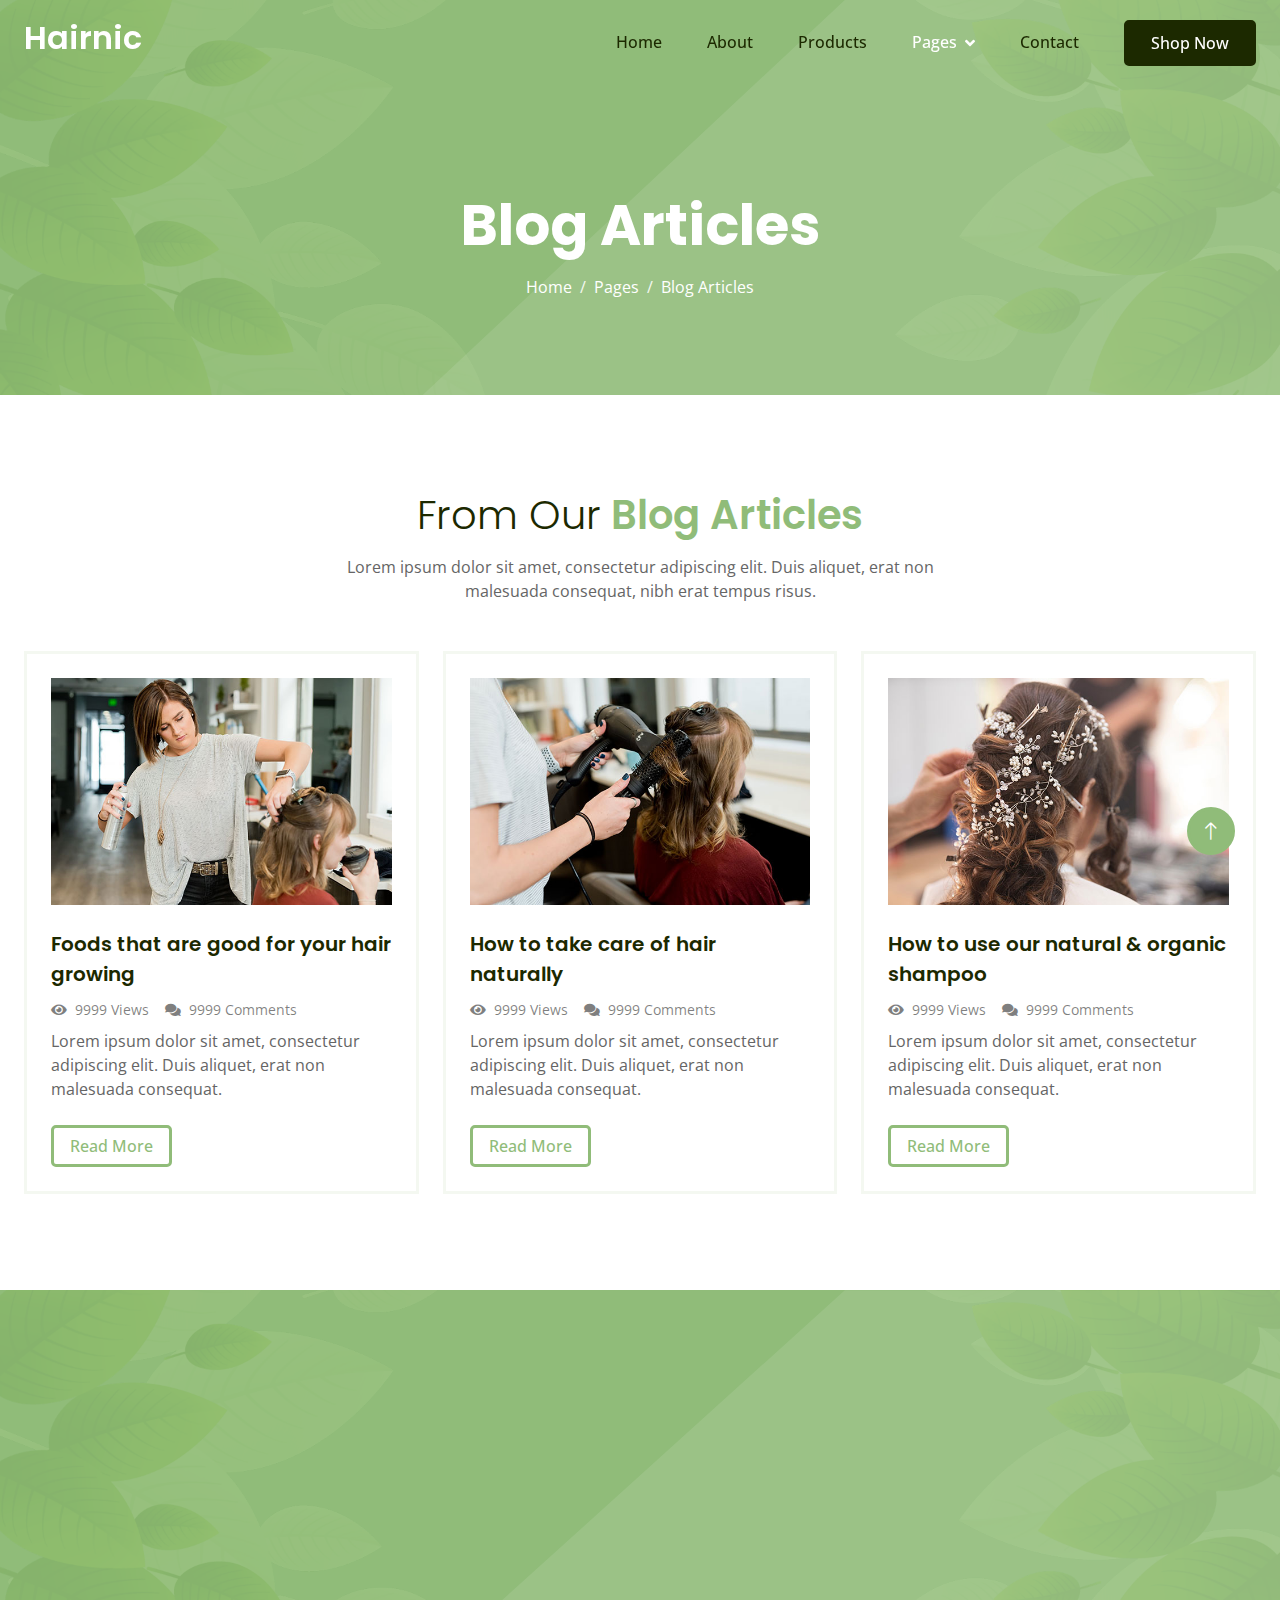
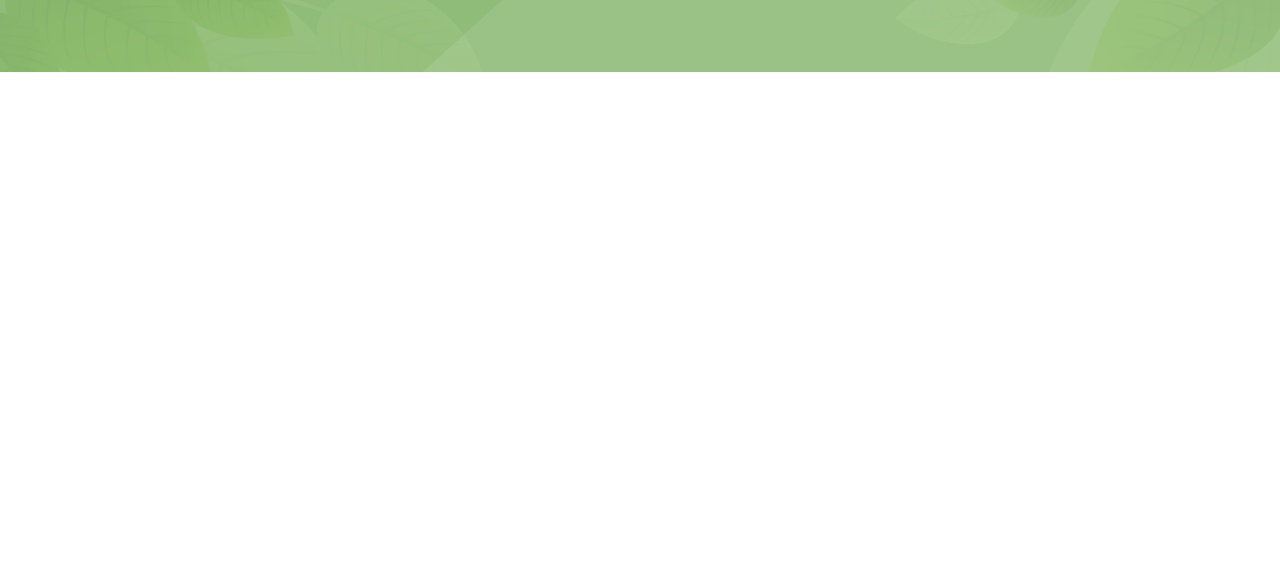
==== blog.html @ 2d655862 "Initial Project" ====
<!DOCTYPE html>
<html lang="en">

<head>
    <meta charset="utf-8">
    <title>Hairnic - Single Product Website Template</title>
    <meta content="width=device-width, initial-scale=1.0" name="viewport">
    <meta content="" name="keywords">
    <meta content="" name="description">

    <!-- Favicon -->
    <link href="img/favicon.ico" rel="icon">

    <!-- Google Web Fonts -->
    <link rel="preconnect" href="https://fonts.googleapis.com">
    <link rel="preconnect" href="https://fonts.gstatic.com" crossorigin>
    <link
        href="https://fonts.googleapis.com/css2?family=Open+Sans:wght@400;500&family=Poppins:wght@200;600;700&display=swap"
        rel="stylesheet">

    <!-- Icon Font Stylesheet -->
    <link href="https://cdnjs.cloudflare.com/ajax/libs/font-awesome/5.10.0/css/all.min.css" rel="stylesheet">
    <link href="https://cdn.jsdelivr.net/npm/bootstrap-icons@1.4.1/font/bootstrap-icons.css" rel="stylesheet">

    <!-- Libraries Stylesheet -->
    <link href="lib/animate/animate.min.css" rel="stylesheet">
    <link href="lib/owlcarousel/assets/owl.carousel.min.css" rel="stylesheet">

    <!-- Customized Bootstrap Stylesheet -->
    <link href="css/bootstrap.min.css" rel="stylesheet">

    <!-- Template Stylesheet -->
    <link href="css/style.css" rel="stylesheet">
</head>

<body>
    <!-- Spinner Start -->
    <div id="spinner"
        class="show bg-white position-fixed translate-middle w-100 vh-100 top-50 start-50 d-flex align-items-center justify-content-center">
        <div class="spinner-grow text-primary" style="width: 3rem; height: 3rem;" role="status">
            <span class="sr-only">Loading...</span>
        </div>
    </div>
    <!-- Spinner End -->


    <!-- Navbar Start -->
    <div class="container-fluid sticky-top">
        <div class="container">
            <nav class="navbar navbar-expand-lg navbar-light p-0">
                <a href="index.html" class="navbar-brand">
                    <h2 class="text-white">Hairnic</h2>
                </a>
                <button type="button" class="navbar-toggler ms-auto me-0" data-bs-toggle="collapse"
                    data-bs-target="#navbarCollapse">
                    <span class="navbar-toggler-icon"></span>
                </button>
                <div class="collapse navbar-collapse" id="navbarCollapse">
                    <div class="navbar-nav ms-auto">
                        <a href="index.html" class="nav-item nav-link">Home</a>
                        <a href="about.html" class="nav-item nav-link">About</a>
                        <a href="product.html" class="nav-item nav-link">Products</a>
                        <div class="nav-item dropdown">
                            <a href="#" class="nav-link dropdown-toggle active" data-bs-toggle="dropdown">Pages</a>
                            <div class="dropdown-menu bg-light mt-2">
                                <a href="feature.html" class="dropdown-item">Features</a>
                                <a href="how-to-use.html" class="dropdown-item">How To Use</a>
                                <a href="testimonial.html" class="dropdown-item">Testimonial</a>
                                <a href="blog.html" class="dropdown-item active">Blog Articles</a>
                                <a href="404.html" class="dropdown-item">404 Page</a>
                            </div>
                        </div>
                        <a href="contact.html" class="nav-item nav-link">Contact</a>
                    </div>
                    <a href="" class="btn btn-dark py-2 px-4 d-none d-lg-inline-block">Shop Now</a>
                </div>
            </nav>
        </div>
    </div>
    <!-- Navbar End -->


    <!-- Hero Start -->
    <div class="container-fluid bg-primary hero-header mb-5">
        <div class="container text-center">
            <h1 class="display-4 text-white mb-3 animated slideInDown">Blog Articles</h1>
            <nav aria-label="breadcrumb">
                <ol class="breadcrumb justify-content-center mb-0 animated slideInDown">
                    <li class="breadcrumb-item"><a class="text-white" href="#">Home</a></li>
                    <li class="breadcrumb-item"><a class="text-white" href="#">Pages</a></li>
                    <li class="breadcrumb-item text-white active" aria-current="page">Blog Articles</li>
                </ol>
            </nav>
        </div>
    </div>
    <!-- Hero End -->


    <!-- Blog Start -->
    <div class="container-fluid py-5">
        <div class="container">
            <div class="mx-auto text-center wow fadeIn" data-wow-delay="0.1s" style="max-width: 600px;">
                <h1 class="text-primary mb-3"><span class="fw-light text-dark">From Our</span> Blog Articles</h1>
                <p class="mb-5">Lorem ipsum dolor sit amet, consectetur adipiscing elit. Duis aliquet, erat non malesuada consequat, nibh erat tempus risus.</p>
            </div>
            <div class="row g-4">
                <div class="col-md-6 col-lg-4 wow fadeIn" data-wow-delay="0.1s">
                    <div class="blog-item border h-100 p-4">
                        <img class="img-fluid mb-4" src="img/blog-1.jpg" alt="">
                        <a href="" class="h5 lh-base d-inline-block">Foods that are good for your hair growing</a>
                        <div class="d-flex text-black-50 mb-2">
                            <div class="pe-3">
                                <small class="fa fa-eye me-1"></small>
                                <small>9999 Views</small>
                            </div>
                            <div class="pe-3">
                                <small class="fa fa-comments me-1"></small>
                                <small>9999 Comments</small>
                            </div>
                        </div>
                        <p class="mb-4">Lorem ipsum dolor sit amet, consectetur adipiscing elit. Duis aliquet, erat non malesuada consequat.</p>
                        <a href="" class="btn btn-outline-primary px-3">Read More</a>
                    </div>
                </div>
                <div class="col-md-6 col-lg-4 wow fadeIn" data-wow-delay="0.3s">
                    <div class="blog-item border h-100 p-4">
                        <img class="img-fluid mb-4" src="img/blog-2.jpg" alt="">
                        <a href="" class="h5 lh-base d-inline-block">How to take care of hair naturally</a>
                        <div class="d-flex text-black-50 mb-2">
                            <div class="pe-3">
                                <small class="fa fa-eye me-1"></small>
                                <small>9999 Views</small>
                            </div>
                            <div class="pe-3">
                                <small class="fa fa-comments me-1"></small>
                                <small>9999 Comments</small>
                            </div>
                        </div>
                        <p class="mb-4">Lorem ipsum dolor sit amet, consectetur adipiscing elit. Duis aliquet, erat non malesuada consequat.</p>
                        <a href="" class="btn btn-outline-primary px-3">Read More</a>
                    </div>
                </div>
                <div class="col-md-6 col-lg-4 wow fadeIn" data-wow-delay="0.5s">
                    <div class="blog-item border h-100 p-4">
                        <img class="img-fluid mb-4" src="img/blog-3.jpg" alt="">
                        <a href="" class="h5 lh-base d-inline-block">How to use our natural & organic shampoo</a>
                        <div class="d-flex text-black-50 mb-2">
                            <div class="pe-3">
                                <small class="fa fa-eye me-1"></small>
                                <small>9999 Views</small>
                            </div>
                            <div class="pe-3">
                                <small class="fa fa-comments me-1"></small>
                                <small>9999 Comments</small>
                            </div>
                        </div>
                        <p class="mb-4">Lorem ipsum dolor sit amet, consectetur adipiscing elit. Duis aliquet, erat non malesuada consequat.</p>
                        <a href="" class="btn btn-outline-primary px-3">Read More</a>
                    </div>
                </div>
            </div>
        </div>
    </div>
    <!-- Blog End -->


    <!-- Newsletter Start -->
    <div class="container-fluid newsletter bg-primary py-5 my-5">
        <div class="container py-5">
            <div class="mx-auto text-center wow fadeIn" data-wow-delay="0.1s" style="max-width: 600px;">
                <h1 class="text-white mb-3"><span class="fw-light text-dark">Let's Subscribe</span> The Newsletter</h1>
                <p class="text-white mb-4">Subscribe now to get 30% discount on any of our products</p>
            </div>
            <div class="row justify-content-center">
                <div class="col-md-7 wow fadeIn" data-wow-delay="0.5s">
                    <div class="position-relative w-100 mt-3 mb-2">
                        <input class="form-control w-100 py-4 ps-4 pe-5" type="text" placeholder="Enter Your Email"
                            style="height: 48px;">
                        <button type="button" class="btn shadow-none position-absolute top-0 end-0 mt-1 me-2"><i
                                class="fa fa-paper-plane text-white fs-4"></i></button>
                    </div>
                </div>
            </div>
        </div>
    </div>
    <!-- Newsletter End -->


    <!-- Footer Start -->
    <div class="container-fluid bg-white footer">
        <div class="container py-5">
            <div class="row g-5">
                <div class="col-md-6 col-lg-3 wow fadeIn" data-wow-delay="0.1s">
                    <a href="index.html" class="d-inline-block mb-3">
                        <h1 class="text-primary">Hairnic</h1>
                    </a>
                    <p class="mb-0">Lorem ipsum dolor sit amet, consectetur adipiscing elit. Duis aliquet, erat non
                        malesuada consequat, nibh erat tempus risus, vitae porttitor purus nisl vitae purus.</p>
                </div>
                <div class="col-md-6 col-lg-3 wow fadeIn" data-wow-delay="0.3s">
                    <h5 class="mb-4">Get In Touch</h5>
                    <p><i class="fa fa-map-marker-alt me-3"></i>123 Street, New York, USA</p>
                    <p><i class="fa fa-phone-alt me-3"></i>+012 345 67890</p>
                    <p><i class="fa fa-envelope me-3"></i>info@example.com</p>
                    <div class="d-flex pt-2">
                        <a class="btn btn-square btn-outline-primary me-1" href=""><i class="fab fa-twitter"></i></a>
                        <a class="btn btn-square btn-outline-primary me-1" href=""><i class="fab fa-facebook-f"></i></a>
                        <a class="btn btn-square btn-outline-primary me-1" href=""><i class="fab fa-instagram"></i></a>
                        <a class="btn btn-square btn-outline-primary me-1" href=""><i
                                class="fab fa-linkedin-in"></i></a>
                    </div>
                </div>
                <div class="col-md-6 col-lg-3 wow fadeIn" data-wow-delay="0.5s">
                    <h5 class="mb-4">Our Products</h5>
                    <a class="btn btn-link" href="">Hair Shining Shampoo</a>
                    <a class="btn btn-link" href="">Anti-dandruff Shampoo</a>
                    <a class="btn btn-link" href="">Anti Hair Fall Shampoo</a>
                    <a class="btn btn-link" href="">Hair Growing Shampoo</a>
                    <a class="btn btn-link" href="">Anti smell Shampoo</a>
                </div>
                <div class="col-md-6 col-lg-3 wow fadeIn" data-wow-delay="0.7s">
                    <h5 class="mb-4">Popular Link</h5>
                    <a class="btn btn-link" href="">About Us</a>
                    <a class="btn btn-link" href="">Contact Us</a>
                    <a class="btn btn-link" href="">Privacy Policy</a>
                    <a class="btn btn-link" href="">Terms & Condition</a>
                    <a class="btn btn-link" href="">Career</a>
                </div>
            </div>
        </div>
        <div class="container wow fadeIn" data-wow-delay="0.1s">
            <div class="copyright">
                <div class="row">
                    <div class="col-md-6 text-center text-md-start mb-3 mb-md-0">
                        &copy; <a class="border-bottom" href="#">Your Site Name</a>, All Right Reserved.

                        <!--/*** This template is free as long as you keep the footer author’s credit link/attribution link/backlink. If you'd like to use the template without the footer author’s credit link/attribution link/backlink, you can purchase the Credit Removal License from "https://htmlcodex.com/credit-removal". Thank you for your support. ***/-->
                        Designed By <a class="border-bottom" href="https://htmlcodex.com">HTML Codex</a> Distributed by <a href="https://themewagon.com">ThemeWagon</a>
                    </div>
                    <div class="col-md-6 text-center text-md-end">
                        <div class="footer-menu">
                            <a href="">Home</a>
                            <a href="">Cookies</a>
                            <a href="">Help</a>
                            <a href="">FAQs</a>
                        </div>
                    </div>
                </div>
            </div>
        </div>
    </div>
    <!-- Footer End -->


    <!-- Back to Top -->
    <a href="#" class="btn btn-lg btn-primary btn-lg-square back-to-top"><i class="bi bi-arrow-up"></i></a>


    <!-- JavaScript Libraries -->
    <script src="https://ajax.googleapis.com/ajax/libs/jquery/3.6.1/jquery.min.js"></script>
    <script src="https://cdn.jsdelivr.net/npm/bootstrap@5.0.0/dist/js/bootstrap.bundle.min.js"></script>
    <script src="lib/wow/wow.min.js"></script>
    <script src="lib/easing/easing.min.js"></script>
    <script src="lib/waypoints/waypoints.min.js"></script>
    <script src="lib/owlcarousel/owl.carousel.min.js"></script>

    <!-- Template Javascript -->
    <script src="js/main.js"></script>
</body>

</html>
---- css/style.css ----
/********** Template CSS **********/
/*** Spinner ***/
#spinner {
    opacity: 0;
    visibility: hidden;
    transition: opacity .5s ease-out, visibility 0s linear .5s;
    z-index: 99999;
}

#spinner.show {
    transition: opacity .5s ease-out, visibility 0s linear 0s;
    visibility: visible;
    opacity: 1;
}

.back-to-top {
    position: fixed;
    display: none;
    right: 45px;
    bottom: 45px;
    z-index: 99;
}

img.animated.pulse {
    animation-duration: 5s;
}

/*** Button ***/
.btn {
    font-weight: 500;
    transition: .5s;
}

.btn.btn-primary {
    color: var(--bs-white);
}

.btn-square {
    width: 38px;
    height: 38px;
}

.btn-sm-square {
    width: 32px;
    height: 32px;
}

.btn-lg-square {
    width: 48px;
    height: 48px;
}

.btn-square,
.btn-sm-square,
.btn-lg-square {
    padding: 0;
    display: flex;
    align-items: center;
    justify-content: center;
    font-weight: normal;
    border-radius: 50px;
}


/*** Navbar ***/
.sticky-top {
    top: -150px;
    transition: .5s;
}

.navbar {
    padding: 11px 0 !important;
    height: 85px;
}

.navbar .navbar-nav .nav-link {
    margin-right: 45px;
    padding: 0;
    color: var(--bs-dark);
    font-weight: 500;
    transition: .5s;
    outline: none;
}

.navbar .navbar-nav .nav-link:hover,
.navbar .navbar-nav .nav-link.active {
    color: var(--bs-white);
}

.navbar .dropdown-toggle::after {
    border: none;
    content: "\f107";
    font-family: "Font Awesome 5 Free";
    font-weight: 900;
    vertical-align: middle;
    margin-left: 8px;
}

@media (max-width: 991.98px) {
    .navbar .navbar-nav {
        padding: 0 15px;
        background: var(--bs-primary);
    }

    .navbar .navbar-nav .nav-link  {
        margin-right: 0;
        padding: 10px 0;
    }
}

@media (min-width: 992px) {
    .navbar .nav-item .dropdown-menu {
        display: block;
        border: none;
        margin-top: 0;
        top: 150%;
        opacity: 0;
        visibility: hidden;
        transition: .5s;
    }

    .navbar .nav-item:hover .dropdown-menu {
        top: 100%;
        visibility: visible;
        transition: .5s;
        opacity: 1;
    }
}


/*** Hero Header ***/
.hero-header {
    position: relative;
    margin-top: -85px;
    padding-top: 12rem;
    padding-bottom: 6rem;
    background: url(../img/bg.png) center center no-repeat;
    background-size: cover;
}

.hero-header::before {
    position: absolute;
    content: "";
    width: 100%;
    height: 100%;
    top: 0;
    left: 0;
    background: rgba(255, 255, 255, .1);
    clip-path: polygon(66% 0, 100% 0, 100% 100%, 33% 100%);
}

.hero-header .container {
    position: relative;
    z-index: 1;
}

.hero-header .breadcrumb-item+.breadcrumb-item::before {
    color: var(--bs-light);
}


/*** Feature ***/
.feature-item::before {
    position: absolute;
    content: "";
    width: 100%;
    height: 100%;
    top: 0;
    left: 0;
    background: rgba(255, 255, 255, .1);
    clip-path: polygon(66% 0, 100% 0, 100% 100%, 33% 100%);
}

.feature-item .border {
    position: relative;
    border-color: rgba(255, 255, 255, .2) !important;
    z-index: 1;
}


/*** Deal ***/
.deal {
    position: relative;
    background: url(../img/bg.png) center center no-repeat;
    background-size: cover;
}

.deal::before {
    position: absolute;
    content: "";
    width: 100%;
    height: 100%;
    top: 0;
    left: 0;
    background: rgba(255, 255, 255, .1);
    clip-path: polygon(66% 0, 100% 0, 100% 100%, 33% 100%);
}

.deal .bg-white {
    position: relative;
    z-index: 1;
}

.deal .cdt span {
    display: block;
    font-size: 16px;
    font-style: italic;
    font-weight: 200;
    text-transform: capitalize;
}


/*** How To Use ***/
.how-to-use {
    position: relative;
    background: url(../img/bg.png) center center no-repeat;
    background-size: cover;
}

.how-to-use::before {
    position: absolute;
    content: "";
    width: 100%;
    height: 100%;
    top: 0;
    left: 0;
    background: rgba(255, 255, 255, .1);
    clip-path: polygon(66% 0, 100% 0, 100% 100%, 33% 100%);
}

.how-to-use .container {
    position: relative;
    z-index: 1;
}

.how-to-use .border {
    border-color: rgba(255, 255, 255, .2) !important;
}


/*** Product ***/
.product-item {
    transition: .1s;
}

.product-item:hover {
    border-width: 0 !important;
    box-shadow: 0 0 35px rgba(144, 188, 121, .25);
}

.product-item:hover a.btn {
    color: var(--bs-white);
    background: var(--bs-primary);
}


/*** Testimonial ***/
.testimonial {
    position: relative;
    background: url(../img/bg.png) center center no-repeat;
    background-size: cover;
}

.testimonial::before {
    position: absolute;
    content: "";
    width: 100%;
    height: 100%;
    top: 0;
    left: 0;
    background: rgba(255, 255, 255, .1);
    clip-path: polygon(66% 0, 100% 0, 100% 100%, 33% 100%);
}

.testimonial .testimonial-carousel {
    position: relative;
    z-index: 1;
}

.testimonial-carousel .owl-item img {
    width: 120px;
    height: 120px;
    border-color: rgba(255, 255, 255, .2) !important;
    margin: 0 auto 20px auto;
    border-radius: 100px;
}

.testimonial-carousel .owl-dots {
    margin-top: 25px;
    display: flex;
    align-items: center;
    justify-content: center;
}

.testimonial-carousel .owl-dot {
    position: relative;
    display: inline-block;
    margin: 0 5px;
    width: 30px;
    height: 30px;
    display: flex;
    align-items: center;
    justify-content: center;
    background: transparent;
    border: 3px solid rgba(255, 255, 255, .2);
    border-radius: 30px;
    transition: .5s;
}

.testimonial-carousel .owl-dot.active {
    background: var(--bs-dark);
}


/*** Blog ***/
.blog-item {
    transition: .1s;
}

.blog-item:hover {
    border-width: 0 !important;
    box-shadow: 0 0 35px rgba(144, 188, 121, .25);
}

.blog-item:hover a.btn {
    color: var(--bs-white);
    background: var(--bs-primary);
}


/*** Contact ***/
.contact-info-item::before {
    position: absolute;
    content: "";
    width: 100%;
    height: 100%;
    top: 0;
    left: 0;
    background: rgba(255, 255, 255, .1);
    clip-path: polygon(66% 0, 100% 0, 100% 100%, 33% 100%);
}

.contact-info-item .border {
    position: relative;
    border-color: rgba(255, 255, 255, .2) !important;
    z-index: 1;
}


/*** Newsletter ***/
.newsletter {
    position: relative;
    background: url(../img/bg.png) center center no-repeat;
    background-size: cover;
}

.newsletter::before {
    position: absolute;
    content: "";
    width: 100%;
    height: 100%;
    top: 0;
    left: 0;
    background: rgba(255, 255, 255, .1);
    clip-path: polygon(66% 0, 100% 0, 100% 100%, 33% 100%);
}

.newsletter .container {
    position: relative;
    z-index: 1;
}

.newsletter .form-control {
    background: rgba(255, 255, 255, .3);
}


/*** Footer ***/
.footer .btn.btn-link {
    display: block;
    margin-bottom: 10px;
    padding: 0;
    text-align: left;
    color: var(--bs-body);
    font-weight: normal;
    transition: .3s;
}

.footer .btn.btn-link:hover {
    color: var(--bs-primary);
}

.footer .btn.btn-link::before {
    position: relative;
    content: "\f105";
    font-family: "Font Awesome 5 Free";
    font-weight: 900;
    margin-right: 10px;
}

.footer .btn.btn-link:hover {
    letter-spacing: 1px;
    box-shadow: none;
}

.footer .copyright {
    padding: 25px 0;
    border-top: 3px solid var(--bs-light);
}

.footer .copyright a {
    color: var(--bs-body);
}

.footer .copyright a:hover {
    color: var(--bs-primary);
}

.footer .footer-menu a {
    margin-right: 15px;
    padding-right: 15px;
    border-right: 3px solid var(--bs-light);
}

.footer .footer-menu a:last-child {
    margin-right: 0;
    padding-right: 0;
    border-right: none;
}
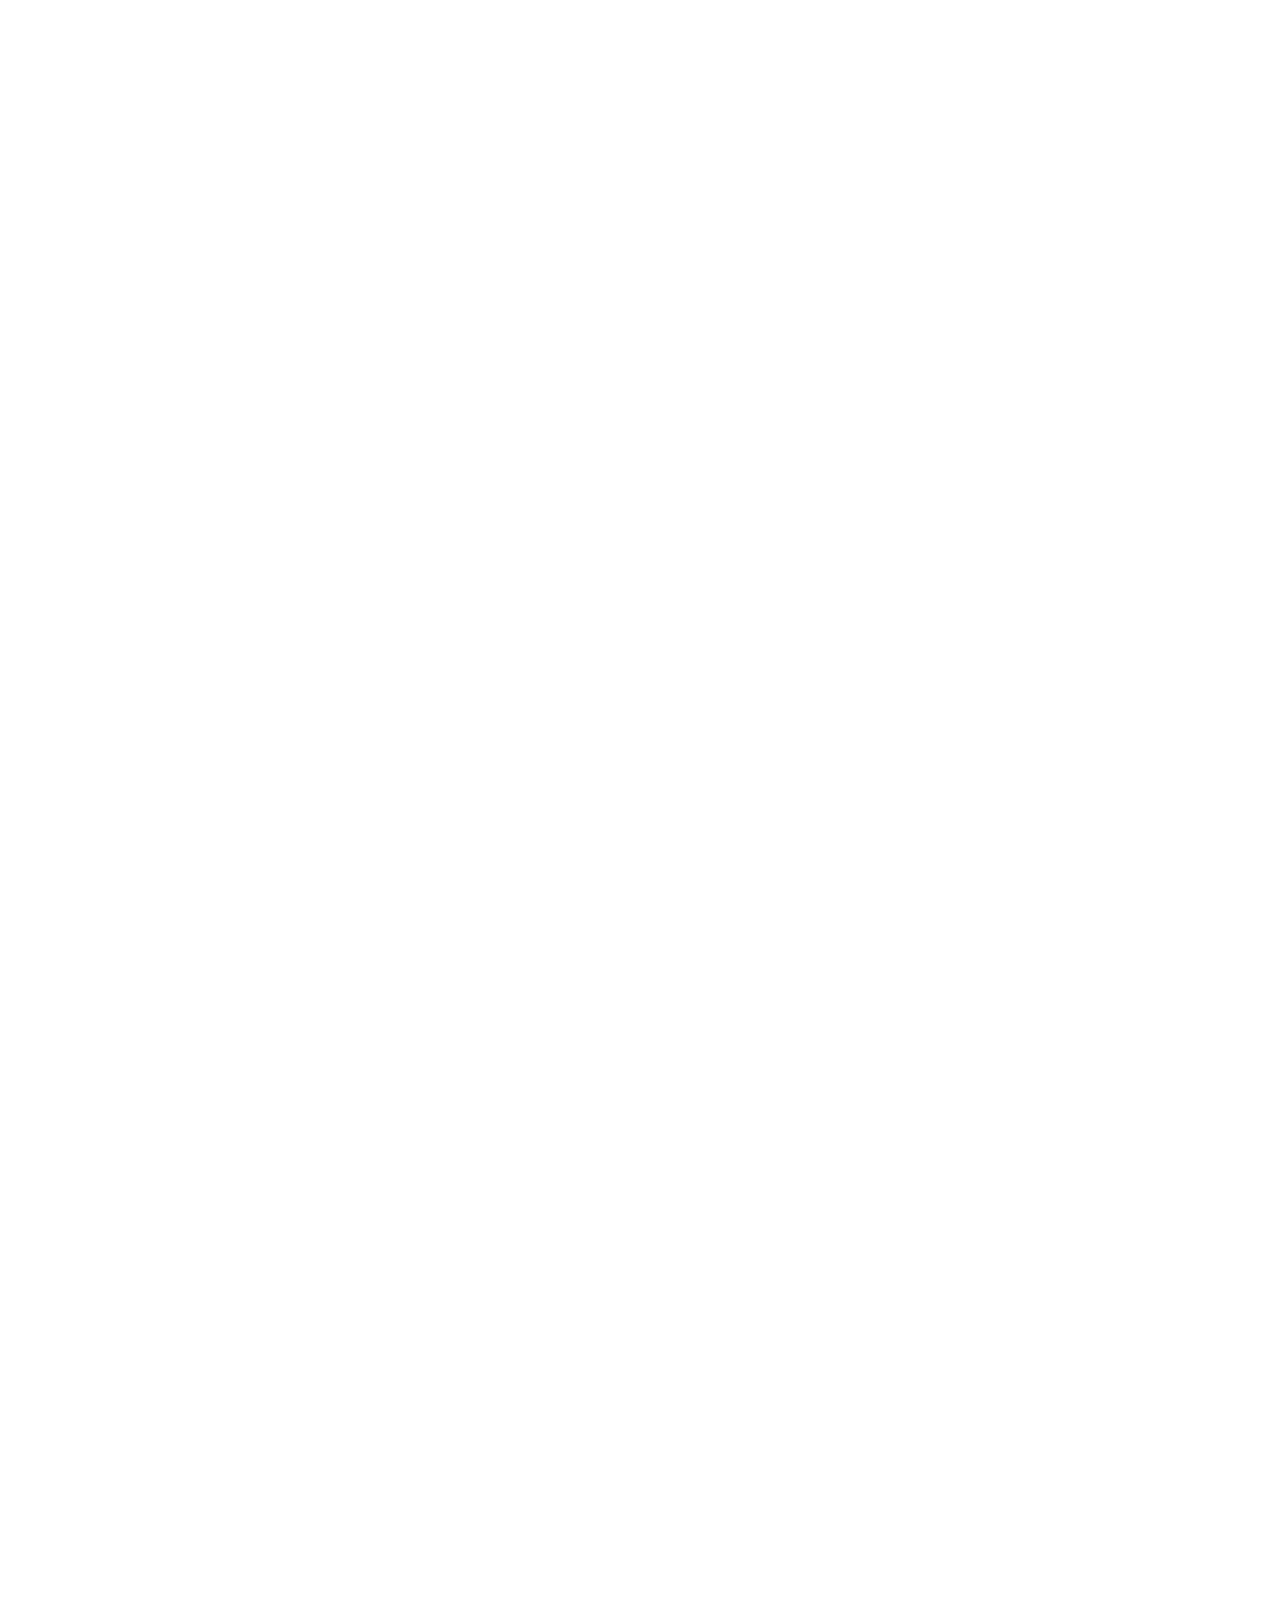
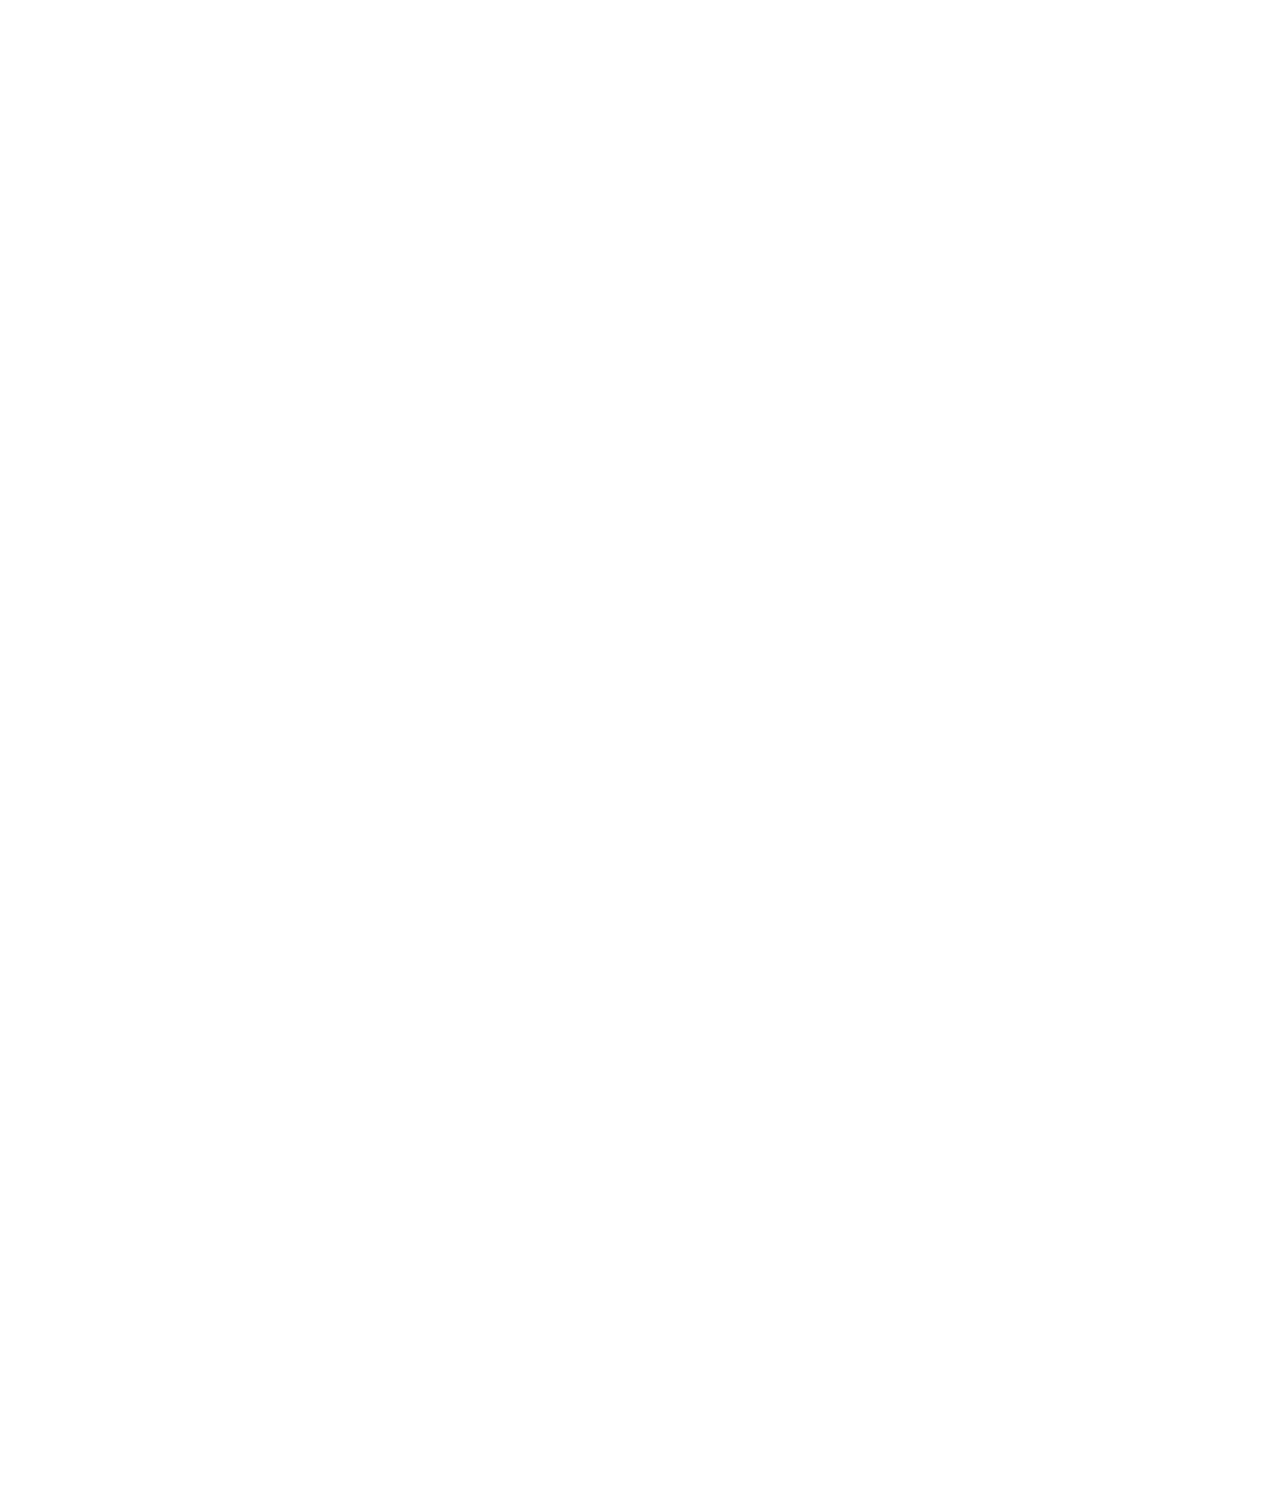
==== commit 7a4a23ff: "update project" ====
--- a/blog.html
+++ b/blog.html
@@ -1,271 +1,946 @@
-<!DOCTYPE html>
-<html lang="en">
-
-<head>
-    <meta charset="utf-8">
-    <title>Hairnic - Single Product Website Template</title>
-    <meta content="width=device-width, initial-scale=1.0" name="viewport">
-    <meta content="" name="keywords">
-    <meta content="" name="description">
-
-    <!-- Favicon -->
-    <link href="img/favicon.ico" rel="icon">
-
-    <!-- Google Web Fonts -->
-    <link rel="preconnect" href="https://fonts.googleapis.com">
-    <link rel="preconnect" href="https://fonts.gstatic.com" crossorigin>
-    <link
-        href="https://fonts.googleapis.com/css2?family=Open+Sans:wght@400;500&family=Poppins:wght@200;600;700&display=swap"
-        rel="stylesheet">
-
-    <!-- Icon Font Stylesheet -->
-    <link href="https://cdnjs.cloudflare.com/ajax/libs/font-awesome/5.10.0/css/all.min.css" rel="stylesheet">
-    <link href="https://cdn.jsdelivr.net/npm/bootstrap-icons@1.4.1/font/bootstrap-icons.css" rel="stylesheet">
-
-    <!-- Libraries Stylesheet -->
-    <link href="lib/animate/animate.min.css" rel="stylesheet">
-    <link href="lib/owlcarousel/assets/owl.carousel.min.css" rel="stylesheet">
-
-    <!-- Customized Bootstrap Stylesheet -->
-    <link href="css/bootstrap.min.css" rel="stylesheet">
-
-    <!-- Template Stylesheet -->
-    <link href="css/style.css" rel="stylesheet">
-</head>
-
-<body>
-    <!-- Spinner Start -->
-    <div id="spinner"
-        class="show bg-white position-fixed translate-middle w-100 vh-100 top-50 start-50 d-flex align-items-center justify-content-center">
-        <div class="spinner-grow text-primary" style="width: 3rem; height: 3rem;" role="status">
-            <span class="sr-only">Loading...</span>
-        </div>
-    </div>
-    <!-- Spinner End -->
-
-
-    <!-- Navbar Start -->
-    <div class="container-fluid sticky-top">
-        <div class="container">
-            <nav class="navbar navbar-expand-lg navbar-light p-0">
-                <a href="index.html" class="navbar-brand">
-                    <h2 class="text-white">Hairnic</h2>
-                </a>
-                <button type="button" class="navbar-toggler ms-auto me-0" data-bs-toggle="collapse"
-                    data-bs-target="#navbarCollapse">
-                    <span class="navbar-toggler-icon"></span>
-                </button>
-                <div class="collapse navbar-collapse" id="navbarCollapse">
-                    <div class="navbar-nav ms-auto">
-                        <a href="index.html" class="nav-item nav-link">Home</a>
-                        <a href="about.html" class="nav-item nav-link">About</a>
-                        <a href="product.html" class="nav-item nav-link">Products</a>
-                        <div class="nav-item dropdown">
-                            <a href="#" class="nav-link dropdown-toggle active" data-bs-toggle="dropdown">Pages</a>
-                            <div class="dropdown-menu bg-light mt-2">
-                                <a href="feature.html" class="dropdown-item">Features</a>
-                                <a href="how-to-use.html" class="dropdown-item">How To Use</a>
-                                <a href="testimonial.html" class="dropdown-item">Testimonial</a>
-                                <a href="blog.html" class="dropdown-item active">Blog Articles</a>
-                                <a href="404.html" class="dropdown-item">404 Page</a>
-                            </div>
-                        </div>
-                        <a href="contact.html" class="nav-item nav-link">Contact</a>
-                    </div>
-                    <a href="" class="btn btn-dark py-2 px-4 d-none d-lg-inline-block">Shop Now</a>
-                </div>
-            </nav>
-        </div>
-    </div>
-    <!-- Navbar End -->
-
-
-    <!-- Hero Start -->
-    <div class="container-fluid bg-primary hero-header mb-5">
-        <div class="container text-center">
-            <h1 class="display-4 text-white mb-3 animated slideInDown">Blog Articles</h1>
-            <nav aria-label="breadcrumb">
-                <ol class="breadcrumb justify-content-center mb-0 animated slideInDown">
-                    <li class="breadcrumb-item"><a class="text-white" href="#">Home</a></li>
-                    <li class="breadcrumb-item"><a class="text-white" href="#">Pages</a></li>
-                    <li class="breadcrumb-item text-white active" aria-current="page">Blog Articles</li>
-                </ol>
-            </nav>
-        </div>
-    </div>
-    <!-- Hero End -->
-
-
-    <!-- Blog Start -->
-    <div class="container-fluid py-5">
-        <div class="container">
-            <div class="mx-auto text-center wow fadeIn" data-wow-delay="0.1s" style="max-width: 600px;">
-                <h1 class="text-primary mb-3"><span class="fw-light text-dark">From Our</span> Blog Articles</h1>
-                <p class="mb-5">Lorem ipsum dolor sit amet, consectetur adipiscing elit. Duis aliquet, erat non malesuada consequat, nibh erat tempus risus.</p>
-            </div>
-            <div class="row g-4">
-                <div class="col-md-6 col-lg-4 wow fadeIn" data-wow-delay="0.1s">
-                    <div class="blog-item border h-100 p-4">
-                        <img class="img-fluid mb-4" src="img/blog-1.jpg" alt="">
-                        <a href="" class="h5 lh-base d-inline-block">Foods that are good for your hair growing</a>
-                        <div class="d-flex text-black-50 mb-2">
-                            <div class="pe-3">
-                                <small class="fa fa-eye me-1"></small>
-                                <small>9999 Views</small>
-                            </div>
-                            <div class="pe-3">
-                                <small class="fa fa-comments me-1"></small>
-                                <small>9999 Comments</small>
-                            </div>
-                        </div>
-                        <p class="mb-4">Lorem ipsum dolor sit amet, consectetur adipiscing elit. Duis aliquet, erat non malesuada consequat.</p>
-                        <a href="" class="btn btn-outline-primary px-3">Read More</a>
-                    </div>
-                </div>
-                <div class="col-md-6 col-lg-4 wow fadeIn" data-wow-delay="0.3s">
-                    <div class="blog-item border h-100 p-4">
-                        <img class="img-fluid mb-4" src="img/blog-2.jpg" alt="">
-                        <a href="" class="h5 lh-base d-inline-block">How to take care of hair naturally</a>
-                        <div class="d-flex text-black-50 mb-2">
-                            <div class="pe-3">
-                                <small class="fa fa-eye me-1"></small>
-                                <small>9999 Views</small>
-                            </div>
-                            <div class="pe-3">
-                                <small class="fa fa-comments me-1"></small>
-                                <small>9999 Comments</small>
-                            </div>
-                        </div>
-                        <p class="mb-4">Lorem ipsum dolor sit amet, consectetur adipiscing elit. Duis aliquet, erat non malesuada consequat.</p>
-                        <a href="" class="btn btn-outline-primary px-3">Read More</a>
-                    </div>
-                </div>
-                <div class="col-md-6 col-lg-4 wow fadeIn" data-wow-delay="0.5s">
-                    <div class="blog-item border h-100 p-4">
-                        <img class="img-fluid mb-4" src="img/blog-3.jpg" alt="">
-                        <a href="" class="h5 lh-base d-inline-block">How to use our natural & organic shampoo</a>
-                        <div class="d-flex text-black-50 mb-2">
-                            <div class="pe-3">
-                                <small class="fa fa-eye me-1"></small>
-                                <small>9999 Views</small>
-                            </div>
-                            <div class="pe-3">
-                                <small class="fa fa-comments me-1"></small>
-                                <small>9999 Comments</small>
-                            </div>
-                        </div>
-                        <p class="mb-4">Lorem ipsum dolor sit amet, consectetur adipiscing elit. Duis aliquet, erat non malesuada consequat.</p>
-                        <a href="" class="btn btn-outline-primary px-3">Read More</a>
-                    </div>
-                </div>
-            </div>
-        </div>
-    </div>
-    <!-- Blog End -->
-
-
-    <!-- Newsletter Start -->
-    <div class="container-fluid newsletter bg-primary py-5 my-5">
-        <div class="container py-5">
-            <div class="mx-auto text-center wow fadeIn" data-wow-delay="0.1s" style="max-width: 600px;">
-                <h1 class="text-white mb-3"><span class="fw-light text-dark">Let's Subscribe</span> The Newsletter</h1>
-                <p class="text-white mb-4">Subscribe now to get 30% discount on any of our products</p>
-            </div>
-            <div class="row justify-content-center">
-                <div class="col-md-7 wow fadeIn" data-wow-delay="0.5s">
-                    <div class="position-relative w-100 mt-3 mb-2">
-                        <input class="form-control w-100 py-4 ps-4 pe-5" type="text" placeholder="Enter Your Email"
-                            style="height: 48px;">
-                        <button type="button" class="btn shadow-none position-absolute top-0 end-0 mt-1 me-2"><i
-                                class="fa fa-paper-plane text-white fs-4"></i></button>
-                    </div>
-                </div>
-            </div>
-        </div>
-    </div>
-    <!-- Newsletter End -->
-
-
-    <!-- Footer Start -->
-    <div class="container-fluid bg-white footer">
-        <div class="container py-5">
-            <div class="row g-5">
-                <div class="col-md-6 col-lg-3 wow fadeIn" data-wow-delay="0.1s">
-                    <a href="index.html" class="d-inline-block mb-3">
-                        <h1 class="text-primary">Hairnic</h1>
-                    </a>
-                    <p class="mb-0">Lorem ipsum dolor sit amet, consectetur adipiscing elit. Duis aliquet, erat non
-                        malesuada consequat, nibh erat tempus risus, vitae porttitor purus nisl vitae purus.</p>
-                </div>
-                <div class="col-md-6 col-lg-3 wow fadeIn" data-wow-delay="0.3s">
-                    <h5 class="mb-4">Get In Touch</h5>
-                    <p><i class="fa fa-map-marker-alt me-3"></i>123 Street, New York, USA</p>
-                    <p><i class="fa fa-phone-alt me-3"></i>+012 345 67890</p>
-                    <p><i class="fa fa-envelope me-3"></i>info@example.com</p>
-                    <div class="d-flex pt-2">
-                        <a class="btn btn-square btn-outline-primary me-1" href=""><i class="fab fa-twitter"></i></a>
-                        <a class="btn btn-square btn-outline-primary me-1" href=""><i class="fab fa-facebook-f"></i></a>
-                        <a class="btn btn-square btn-outline-primary me-1" href=""><i class="fab fa-instagram"></i></a>
-                        <a class="btn btn-square btn-outline-primary me-1" href=""><i
-                                class="fab fa-linkedin-in"></i></a>
-                    </div>
-                </div>
-                <div class="col-md-6 col-lg-3 wow fadeIn" data-wow-delay="0.5s">
-                    <h5 class="mb-4">Our Products</h5>
-                    <a class="btn btn-link" href="">Hair Shining Shampoo</a>
-                    <a class="btn btn-link" href="">Anti-dandruff Shampoo</a>
-                    <a class="btn btn-link" href="">Anti Hair Fall Shampoo</a>
-                    <a class="btn btn-link" href="">Hair Growing Shampoo</a>
-                    <a class="btn btn-link" href="">Anti smell Shampoo</a>
-                </div>
-                <div class="col-md-6 col-lg-3 wow fadeIn" data-wow-delay="0.7s">
-                    <h5 class="mb-4">Popular Link</h5>
-                    <a class="btn btn-link" href="">About Us</a>
-                    <a class="btn btn-link" href="">Contact Us</a>
-                    <a class="btn btn-link" href="">Privacy Policy</a>
-                    <a class="btn btn-link" href="">Terms & Condition</a>
-                    <a class="btn btn-link" href="">Career</a>
-                </div>
-            </div>
-        </div>
-        <div class="container wow fadeIn" data-wow-delay="0.1s">
-            <div class="copyright">
-                <div class="row">
-                    <div class="col-md-6 text-center text-md-start mb-3 mb-md-0">
-                        &copy; <a class="border-bottom" href="#">Your Site Name</a>, All Right Reserved.
-
-                        <!--/*** This template is free as long as you keep the footer author’s credit link/attribution link/backlink. If you'd like to use the template without the footer author’s credit link/attribution link/backlink, you can purchase the Credit Removal License from "https://htmlcodex.com/credit-removal". Thank you for your support. ***/-->
-                        Designed By <a class="border-bottom" href="https://htmlcodex.com">HTML Codex</a> Distributed by <a href="https://themewagon.com">ThemeWagon</a>
-                    </div>
-                    <div class="col-md-6 text-center text-md-end">
-                        <div class="footer-menu">
-                            <a href="">Home</a>
-                            <a href="">Cookies</a>
-                            <a href="">Help</a>
-                            <a href="">FAQs</a>
-                        </div>
-                    </div>
-                </div>
-            </div>
-        </div>
-    </div>
-    <!-- Footer End -->
-
-
-    <!-- Back to Top -->
-    <a href="#" class="btn btn-lg btn-primary btn-lg-square back-to-top"><i class="bi bi-arrow-up"></i></a>
-
-
-    <!-- JavaScript Libraries -->
-    <script src="https://ajax.googleapis.com/ajax/libs/jquery/3.6.1/jquery.min.js"></script>
-    <script src="https://cdn.jsdelivr.net/npm/bootstrap@5.0.0/dist/js/bootstrap.bundle.min.js"></script>
-    <script src="lib/wow/wow.min.js"></script>
-    <script src="lib/easing/easing.min.js"></script>
-    <script src="lib/waypoints/waypoints.min.js"></script>
-    <script src="lib/owlcarousel/owl.carousel.min.js"></script>
-
-    <!-- Template Javascript -->
-    <script src="js/main.js"></script>
-</body>
-
+<!DOCTYPE html>
+<html lang="en">
+<head>
+	<title>Blog</title>
+	<meta charset="UTF-8">
+	<meta name="viewport" content="width=device-width, initial-scale=1">
+<!--===============================================================================================-->	
+	<link rel="icon" type="image/png" href="images/icons/favicon.png"/>
+<!--===============================================================================================-->
+	<link rel="stylesheet" type="text/css" href="vendor/bootstrap/css/bootstrap.min.css">
+<!--===============================================================================================-->
+	<link rel="stylesheet" type="text/css" href="fonts/font-awesome-4.7.0/css/font-awesome.min.css">
+<!--===============================================================================================-->
+	<link rel="stylesheet" type="text/css" href="fonts/iconic/css/material-design-iconic-font.min.css">
+<!--===============================================================================================-->
+	<link rel="stylesheet" type="text/css" href="fonts/linearicons-v1.0.0/icon-font.min.css">
+<!--===============================================================================================-->
+	<link rel="stylesheet" type="text/css" href="vendor/animate/animate.css">
+<!--===============================================================================================-->	
+	<link rel="stylesheet" type="text/css" href="vendor/css-hamburgers/hamburgers.min.css">
+<!--===============================================================================================-->
+	<link rel="stylesheet" type="text/css" href="vendor/animsition/css/animsition.min.css">
+<!--===============================================================================================-->
+	<link rel="stylesheet" type="text/css" href="vendor/select2/select2.min.css">
+<!--===============================================================================================-->
+	<link rel="stylesheet" type="text/css" href="vendor/perfect-scrollbar/perfect-scrollbar.css">
+<!--===============================================================================================-->
+	<link rel="stylesheet" type="text/css" href="css/util.css">
+	<link rel="stylesheet" type="text/css" href="css/main.css">
+<!--===============================================================================================-->
+</head>
+<body class="animsition">
+	
+	<!-- Header -->
+	<header class="header-v4">
+		<!-- Header desktop -->
+		<div class="container-menu-desktop">
+			<!-- Topbar -->
+			<div class="top-bar">
+				<div class="content-topbar flex-sb-m h-full container">
+					<div class="left-top-bar">
+						Free shipping for standard order over $100
+					</div>
+
+					<div class="right-top-bar flex-w h-full">
+						<a href="#" class="flex-c-m trans-04 p-lr-25">
+							Help & FAQs
+						</a>
+
+						<a href="#" class="flex-c-m trans-04 p-lr-25">
+							My Account
+						</a>
+
+						<a href="#" class="flex-c-m trans-04 p-lr-25">
+							EN
+						</a>
+
+						<a href="#" class="flex-c-m trans-04 p-lr-25">
+							USD
+						</a>
+					</div>
+				</div>
+			</div>
+
+			<div class="wrap-menu-desktop how-shadow1">
+				<nav class="limiter-menu-desktop container">
+					
+					<!-- Logo desktop -->		
+					<a href="#" class="logo">
+						<img src="images/icons/logo-01.png" alt="IMG-LOGO">
+					</a>
+
+					<!-- Menu desktop -->
+					<div class="menu-desktop">
+						<ul class="main-menu">
+							<li>
+								<a href="index.html">Home</a>
+								<ul class="sub-menu">
+									<li><a href="index.html">Homepage 1</a></li>
+									<li><a href="home-02.html">Homepage 2</a></li>
+									<li><a href="home-03.html">Homepage 3</a></li>
+								</ul>
+							</li>
+
+							<li>
+								<a href="product.html">Shop</a>
+							</li>
+
+							<li class="label1" data-label1="hot">
+								<a href="shoping-cart.html">Features</a>
+							</li>
+
+							<li class="active-menu">
+								<a href="blog.html">Blog</a>
+							</li>
+
+							<li>
+								<a href="about.html">About</a>
+							</li>
+
+							<li>
+								<a href="contact.html">Contact</a>
+							</li>
+						</ul>
+					</div>	
+
+					<!-- Icon header -->
+					<div class="wrap-icon-header flex-w flex-r-m">
+						<div class="icon-header-item cl2 hov-cl1 trans-04 p-l-22 p-r-11 js-show-modal-search">
+							<i class="zmdi zmdi-search"></i>
+						</div>
+
+						<div class="icon-header-item cl2 hov-cl1 trans-04 p-l-22 p-r-11 icon-header-noti js-show-cart" data-notify="2">
+							<i class="zmdi zmdi-shopping-cart"></i>
+						</div>
+
+						<a href="#" class="icon-header-item cl2 hov-cl1 trans-04 p-l-22 p-r-11 icon-header-noti" data-notify="0">
+							<i class="zmdi zmdi-favorite-outline"></i>
+						</a>
+					</div>
+				</nav>
+			</div>	
+		</div>
+
+		<!-- Header Mobile -->
+		<div class="wrap-header-mobile">
+			<!-- Logo moblie -->		
+			<div class="logo-mobile">
+				<a href="index.html"><img src="images/icons/logo-01.png" alt="IMG-LOGO"></a>
+			</div>
+
+			<!-- Icon header -->
+			<div class="wrap-icon-header flex-w flex-r-m m-r-15">
+				<div class="icon-header-item cl2 hov-cl1 trans-04 p-r-11 js-show-modal-search">
+					<i class="zmdi zmdi-search"></i>
+				</div>
+
+				<div class="icon-header-item cl2 hov-cl1 trans-04 p-r-11 p-l-10 icon-header-noti js-show-cart" data-notify="2">
+					<i class="zmdi zmdi-shopping-cart"></i>
+				</div>
+
+				<a href="#" class="dis-block icon-header-item cl2 hov-cl1 trans-04 p-r-11 p-l-10 icon-header-noti" data-notify="0">
+					<i class="zmdi zmdi-favorite-outline"></i>
+				</a>
+			</div>
+
+			<!-- Button show menu -->
+			<div class="btn-show-menu-mobile hamburger hamburger--squeeze">
+				<span class="hamburger-box">
+					<span class="hamburger-inner"></span>
+				</span>
+			</div>
+		</div>
+
+
+		<!-- Menu Mobile -->
+		<div class="menu-mobile">
+			<ul class="topbar-mobile">
+				<li>
+					<div class="left-top-bar">
+						Free shipping for standard order over $100
+					</div>
+				</li>
+
+				<li>
+					<div class="right-top-bar flex-w h-full">
+						<a href="#" class="flex-c-m p-lr-10 trans-04">
+							Help & FAQs
+						</a>
+
+						<a href="#" class="flex-c-m p-lr-10 trans-04">
+							My Account
+						</a>
+
+						<a href="#" class="flex-c-m p-lr-10 trans-04">
+							EN
+						</a>
+
+						<a href="#" class="flex-c-m p-lr-10 trans-04">
+							USD
+						</a>
+					</div>
+				</li>
+			</ul>
+
+			<ul class="main-menu-m">
+				<li>
+					<a href="index.html">Home</a>
+					<ul class="sub-menu-m">
+						<li><a href="index.html">Homepage 1</a></li>
+						<li><a href="home-02.html">Homepage 2</a></li>
+						<li><a href="home-03.html">Homepage 3</a></li>
+					</ul>
+					<span class="arrow-main-menu-m">
+						<i class="fa fa-angle-right" aria-hidden="true"></i>
+					</span>
+				</li>
+
+				<li>
+					<a href="product.html">Shop</a>
+				</li>
+
+				<li>
+					<a href="shoping-cart.html" class="label1 rs1" data-label1="hot">Features</a>
+				</li>
+
+				<li>
+					<a href="blog.html">Blog</a>
+				</li>
+
+				<li>
+					<a href="about.html">About</a>
+				</li>
+
+				<li>
+					<a href="contact.html">Contact</a>
+				</li>
+			</ul>
+		</div>
+
+		<!-- Modal Search -->
+		<div class="modal-search-header flex-c-m trans-04 js-hide-modal-search">
+			<div class="container-search-header">
+				<button class="flex-c-m btn-hide-modal-search trans-04 js-hide-modal-search">
+					<img src="images/icons/icon-close2.png" alt="CLOSE">
+				</button>
+
+				<form class="wrap-search-header flex-w p-l-15">
+					<button class="flex-c-m trans-04">
+						<i class="zmdi zmdi-search"></i>
+					</button>
+					<input class="plh3" type="text" name="search" placeholder="Search...">
+				</form>
+			</div>
+		</div>
+	</header>
+
+	<!-- Cart -->
+	<div class="wrap-header-cart js-panel-cart">
+		<div class="s-full js-hide-cart"></div>
+
+		<div class="header-cart flex-col-l p-l-65 p-r-25">
+			<div class="header-cart-title flex-w flex-sb-m p-b-8">
+				<span class="mtext-103 cl2">
+					Your Cart
+				</span>
+
+				<div class="fs-35 lh-10 cl2 p-lr-5 pointer hov-cl1 trans-04 js-hide-cart">
+					<i class="zmdi zmdi-close"></i>
+				</div>
+			</div>
+			
+			<div class="header-cart-content flex-w js-pscroll">
+				<ul class="header-cart-wrapitem w-full">
+					<li class="header-cart-item flex-w flex-t m-b-12">
+						<div class="header-cart-item-img">
+							<img src="images/item-cart-01.jpg" alt="IMG">
+						</div>
+
+						<div class="header-cart-item-txt p-t-8">
+							<a href="#" class="header-cart-item-name m-b-18 hov-cl1 trans-04">
+								White Shirt Pleat
+							</a>
+
+							<span class="header-cart-item-info">
+								1 x $19.00
+							</span>
+						</div>
+					</li>
+
+					<li class="header-cart-item flex-w flex-t m-b-12">
+						<div class="header-cart-item-img">
+							<img src="images/item-cart-02.jpg" alt="IMG">
+						</div>
+
+						<div class="header-cart-item-txt p-t-8">
+							<a href="#" class="header-cart-item-name m-b-18 hov-cl1 trans-04">
+								Converse All Star
+							</a>
+
+							<span class="header-cart-item-info">
+								1 x $39.00
+							</span>
+						</div>
+					</li>
+
+					<li class="header-cart-item flex-w flex-t m-b-12">
+						<div class="header-cart-item-img">
+							<img src="images/item-cart-03.jpg" alt="IMG">
+						</div>
+
+						<div class="header-cart-item-txt p-t-8">
+							<a href="#" class="header-cart-item-name m-b-18 hov-cl1 trans-04">
+								Nixon Porter Leather
+							</a>
+
+							<span class="header-cart-item-info">
+								1 x $17.00
+							</span>
+						</div>
+					</li>
+				</ul>
+				
+				<div class="w-full">
+					<div class="header-cart-total w-full p-tb-40">
+						Total: $75.00
+					</div>
+
+					<div class="header-cart-buttons flex-w w-full">
+						<a href="shoping-cart.html" class="flex-c-m stext-101 cl0 size-107 bg3 bor2 hov-btn3 p-lr-15 trans-04 m-r-8 m-b-10">
+							View Cart
+						</a>
+
+						<a href="shoping-cart.html" class="flex-c-m stext-101 cl0 size-107 bg3 bor2 hov-btn3 p-lr-15 trans-04 m-b-10">
+							Check Out
+						</a>
+					</div>
+				</div>
+			</div>
+		</div>
+	</div>
+
+
+	<!-- Title page -->
+	<section class="bg-img1 txt-center p-lr-15 p-tb-92" style="background-image: url('images/bg-02.jpg');">
+		<h2 class="ltext-105 cl0 txt-center">
+			Blog
+		</h2>
+	</section>	
+
+
+	<!-- Content page -->
+	<section class="bg0 p-t-62 p-b-60">
+		<div class="container">
+			<div class="row">
+				<div class="col-md-8 col-lg-9 p-b-80">
+					<div class="p-r-45 p-r-0-lg">
+						<!-- item blog -->
+						<div class="p-b-63">
+							<a href="blog-detail.html" class="hov-img0 how-pos5-parent">
+								<img src="images/blog-04.jpg" alt="IMG-BLOG">
+
+								<div class="flex-col-c-m size-123 bg9 how-pos5">
+									<span class="ltext-107 cl2 txt-center">
+										22
+									</span>
+
+									<span class="stext-109 cl3 txt-center">
+										Jan 2018
+									</span>
+								</div>
+							</a>
+
+							<div class="p-t-32">
+								<h4 class="p-b-15">
+									<a href="blog-detail.html" class="ltext-108 cl2 hov-cl1 trans-04">
+										8 Inspiring Ways to Wear Dresses in the Winter
+									</a>
+								</h4>
+
+								<p class="stext-117 cl6">
+									Class aptent taciti sociosqu ad litora torquent per conubia nostra, per inceptos himenaeos. Fusce eget dictum tortor. Donec dictum vitae sapien eu varius
+								</p>
+
+								<div class="flex-w flex-sb-m p-t-18">
+									<span class="flex-w flex-m stext-111 cl2 p-r-30 m-tb-10">
+										<span>
+											<span class="cl4">By</span> Admin  
+											<span class="cl12 m-l-4 m-r-6">|</span>
+										</span>
+
+										<span>
+											StreetStyle, Fashion, Couple  
+											<span class="cl12 m-l-4 m-r-6">|</span>
+										</span>
+
+										<span>
+											8 Comments
+										</span>
+									</span>
+
+									<a href="blog-detail.html" class="stext-101 cl2 hov-cl1 trans-04 m-tb-10">
+										Continue Reading
+
+										<i class="fa fa-long-arrow-right m-l-9"></i>
+									</a>
+								</div>
+							</div>
+						</div>
+
+						<!-- item blog -->
+						<div class="p-b-63">
+							<a href="blog-detail.html" class="hov-img0 how-pos5-parent">
+								<img src="images/blog-05.jpg" alt="IMG-BLOG">
+
+								<div class="flex-col-c-m size-123 bg9 how-pos5">
+									<span class="ltext-107 cl2 txt-center">
+										18
+									</span>
+
+									<span class="stext-109 cl3 txt-center">
+										Jan 2018
+									</span>
+								</div>
+							</a>
+
+							<div class="p-t-32">
+								<h4 class="p-b-15">
+									<a href="blog-detail.html" class="ltext-108 cl2 hov-cl1 trans-04">
+										The Great Big List of Men’s Gifts for the Holidays 
+									</a>
+								</h4>
+
+								<p class="stext-117 cl6">
+									Class aptent taciti sociosqu ad litora torquent per conubia nostra, per inceptos himenaeos. Fusce eget dictum tortor. Donec dictum vitae sapien eu varius
+								</p>
+
+								<div class="flex-w flex-sb-m p-t-18">
+									<span class="flex-w flex-m stext-111 cl2 p-r-30 m-tb-10">
+										<span>
+											<span class="cl4">By</span> Admin  
+											<span class="cl12 m-l-4 m-r-6">|</span>
+										</span>
+
+										<span>
+											StreetStyle, Fashion, Couple  
+											<span class="cl12 m-l-4 m-r-6">|</span>
+										</span>
+
+										<span>
+											8 Comments
+										</span>
+									</span>
+
+									<a href="blog-detail.html" class="stext-101 cl2 hov-cl1 trans-04 m-tb-10">
+										Continue Reading
+
+										<i class="fa fa-long-arrow-right m-l-9"></i>
+									</a>
+								</div>
+							</div>
+						</div>
+
+						<!-- item blog -->
+						<div class="p-b-63">
+							<a href="blog-detail.html" class="hov-img0 how-pos5-parent">
+								<img src="images/blog-06.jpg" alt="IMG-BLOG">
+
+								<div class="flex-col-c-m size-123 bg9 how-pos5">
+									<span class="ltext-107 cl2 txt-center">
+										16
+									</span>
+
+									<span class="stext-109 cl3 txt-center">
+										Jan 2018
+									</span>
+								</div>
+							</a>
+
+							<div class="p-t-32">
+								<h4 class="p-b-15">
+									<a href="blog-detail.html" class="ltext-108 cl2 hov-cl1 trans-04">
+										5 Winter-to-Spring Fashion Trends to Try Now
+									</a>
+								</h4>
+
+								<p class="stext-117 cl6">
+									Class aptent taciti sociosqu ad litora torquent per conubia nostra, per inceptos himenaeos. Fusce eget dictum tortor. Donec dictum vitae sapien eu varius
+								</p>
+
+								<div class="flex-w flex-sb-m p-t-18">
+									<span class="flex-w flex-m stext-111 cl2 p-r-30 m-tb-10">
+										<span>
+											<span class="cl4">By</span> Admin  
+											<span class="cl12 m-l-4 m-r-6">|</span>
+										</span>
+
+										<span>
+											StreetStyle, Fashion, Couple  
+											<span class="cl12 m-l-4 m-r-6">|</span>
+										</span>
+
+										<span>
+											8 Comments
+										</span>
+									</span>
+
+									<a href="blog-detail.html" class="stext-101 cl2 hov-cl1 trans-04 m-tb-10">
+										Continue Reading
+
+										<i class="fa fa-long-arrow-right m-l-9"></i>
+									</a>
+								</div>
+							</div>
+						</div>
+
+						<!-- Pagination -->
+						<div class="flex-l-m flex-w w-full p-t-10 m-lr--7">
+							<a href="#" class="flex-c-m how-pagination1 trans-04 m-all-7 active-pagination1">
+								1
+							</a>
+
+							<a href="#" class="flex-c-m how-pagination1 trans-04 m-all-7">
+								2
+							</a>
+						</div>
+					</div>
+				</div>
+
+				<div class="col-md-4 col-lg-3 p-b-80">
+					<div class="side-menu">
+						<div class="bor17 of-hidden pos-relative">
+							<input class="stext-103 cl2 plh4 size-116 p-l-28 p-r-55" type="text" name="search" placeholder="Search">
+
+							<button class="flex-c-m size-122 ab-t-r fs-18 cl4 hov-cl1 trans-04">
+								<i class="zmdi zmdi-search"></i>
+							</button>
+						</div>
+
+						<div class="p-t-55">
+							<h4 class="mtext-112 cl2 p-b-33">
+								Categories
+							</h4>
+
+							<ul>
+								<li class="bor18">
+									<a href="#" class="dis-block stext-115 cl6 hov-cl1 trans-04 p-tb-8 p-lr-4">
+										Fashion
+									</a>
+								</li>
+
+								<li class="bor18">
+									<a href="#" class="dis-block stext-115 cl6 hov-cl1 trans-04 p-tb-8 p-lr-4">
+										Beauty
+									</a>
+								</li>
+
+								<li class="bor18">
+									<a href="#" class="dis-block stext-115 cl6 hov-cl1 trans-04 p-tb-8 p-lr-4">
+										Street Style
+									</a>
+								</li>
+
+								<li class="bor18">
+									<a href="#" class="dis-block stext-115 cl6 hov-cl1 trans-04 p-tb-8 p-lr-4">
+										Life Style
+									</a>
+								</li>
+
+								<li class="bor18">
+									<a href="#" class="dis-block stext-115 cl6 hov-cl1 trans-04 p-tb-8 p-lr-4">
+										DIY & Crafts
+									</a>
+								</li>
+							</ul>
+						</div>
+
+						<div class="p-t-65">
+							<h4 class="mtext-112 cl2 p-b-33">
+								Featured Products
+							</h4>
+
+							<ul>
+								<li class="flex-w flex-t p-b-30">
+									<a href="#" class="wrao-pic-w size-214 hov-ovelay1 m-r-20">
+										<img src="images/product-min-01.jpg" alt="PRODUCT">
+									</a>
+
+									<div class="size-215 flex-col-t p-t-8">
+										<a href="#" class="stext-116 cl8 hov-cl1 trans-04">
+											White Shirt With Pleat Detail Back
+										</a>
+
+										<span class="stext-116 cl6 p-t-20">
+											$19.00
+										</span>
+									</div>
+								</li>
+
+								<li class="flex-w flex-t p-b-30">
+									<a href="#" class="wrao-pic-w size-214 hov-ovelay1 m-r-20">
+										<img src="images/product-min-02.jpg" alt="PRODUCT">
+									</a>
+
+									<div class="size-215 flex-col-t p-t-8">
+										<a href="#" class="stext-116 cl8 hov-cl1 trans-04">
+											Converse All Star Hi Black Canvas
+										</a>
+
+										<span class="stext-116 cl6 p-t-20">
+											$39.00
+										</span>
+									</div>
+								</li>
+
+								<li class="flex-w flex-t p-b-30">
+									<a href="#" class="wrao-pic-w size-214 hov-ovelay1 m-r-20">
+										<img src="images/product-min-03.jpg" alt="PRODUCT">
+									</a>
+
+									<div class="size-215 flex-col-t p-t-8">
+										<a href="#" class="stext-116 cl8 hov-cl1 trans-04">
+											Nixon Porter Leather Watch In Tan
+										</a>
+
+										<span class="stext-116 cl6 p-t-20">
+											$17.00
+										</span>
+									</div>
+								</li>
+							</ul>
+						</div>
+
+						<div class="p-t-55">
+							<h4 class="mtext-112 cl2 p-b-20">
+								Archive
+							</h4>
+
+							<ul>
+								<li class="p-b-7">
+									<a href="#" class="flex-w flex-sb-m stext-115 cl6 hov-cl1 trans-04 p-tb-2">
+										<span>
+											July 2018
+										</span>
+
+										<span>
+											(9)
+										</span>
+									</a>
+								</li>
+
+								<li class="p-b-7">
+									<a href="#" class="flex-w flex-sb-m stext-115 cl6 hov-cl1 trans-04 p-tb-2">
+										<span>
+											June 2018
+										</span>
+
+										<span>
+											(39)
+										</span>
+									</a>
+								</li>
+
+								<li class="p-b-7">
+									<a href="#" class="flex-w flex-sb-m stext-115 cl6 hov-cl1 trans-04 p-tb-2">
+										<span>
+											May 2018
+										</span>
+
+										<span>
+											(29)
+										</span>
+									</a>
+								</li>
+
+								<li class="p-b-7">
+									<a href="#" class="flex-w flex-sb-m stext-115 cl6 hov-cl1 trans-04 p-tb-2">
+										<span>
+											April  2018
+										</span>
+
+										<span>
+											(35)
+										</span>
+									</a>
+								</li>
+
+								<li class="p-b-7">
+									<a href="#" class="flex-w flex-sb-m stext-115 cl6 hov-cl1 trans-04 p-tb-2">
+										<span>
+											March 2018
+										</span>
+
+										<span>
+											(22)
+										</span>
+									</a>
+								</li>
+
+								<li class="p-b-7">
+									<a href="#" class="flex-w flex-sb-m stext-115 cl6 hov-cl1 trans-04 p-tb-2">
+										<span>
+											February 2018
+										</span>
+
+										<span>
+											(32)
+										</span>
+									</a>
+								</li>
+
+								<li class="p-b-7">
+									<a href="#" class="flex-w flex-sb-m stext-115 cl6 hov-cl1 trans-04 p-tb-2">
+										<span>
+											January 2018
+										</span>
+
+										<span>
+											(21)
+										</span>
+									</a>
+								</li>
+
+								<li class="p-b-7">
+									<a href="#" class="flex-w flex-sb-m stext-115 cl6 hov-cl1 trans-04 p-tb-2">
+										<span>
+											December 2017
+										</span>
+
+										<span>
+											(26)
+										</span>
+									</a>
+								</li>
+							</ul>
+						</div>
+
+						<div class="p-t-50">
+							<h4 class="mtext-112 cl2 p-b-27">
+								Tags
+							</h4>
+
+							<div class="flex-w m-r--5">
+								<a href="#" class="flex-c-m stext-107 cl6 size-301 bor7 p-lr-15 hov-tag1 trans-04 m-r-5 m-b-5">
+									Fashion
+								</a>
+
+								<a href="#" class="flex-c-m stext-107 cl6 size-301 bor7 p-lr-15 hov-tag1 trans-04 m-r-5 m-b-5">
+									Lifestyle
+								</a>
+
+								<a href="#" class="flex-c-m stext-107 cl6 size-301 bor7 p-lr-15 hov-tag1 trans-04 m-r-5 m-b-5">
+									Denim
+								</a>
+
+								<a href="#" class="flex-c-m stext-107 cl6 size-301 bor7 p-lr-15 hov-tag1 trans-04 m-r-5 m-b-5">
+									Streetstyle
+								</a>
+
+								<a href="#" class="flex-c-m stext-107 cl6 size-301 bor7 p-lr-15 hov-tag1 trans-04 m-r-5 m-b-5">
+									Crafts
+								</a>
+							</div>
+						</div>
+					</div>
+				</div>
+			</div>
+		</div>
+	</section>	
+	
+		
+
+	<!-- Footer -->
+	<footer class="bg3 p-t-75 p-b-32">
+		<div class="container">
+			<div class="row">
+				<div class="col-sm-6 col-lg-3 p-b-50">
+					<h4 class="stext-301 cl0 p-b-30">
+						Categories
+					</h4>
+
+					<ul>
+						<li class="p-b-10">
+							<a href="#" class="stext-107 cl7 hov-cl1 trans-04">
+								Women
+							</a>
+						</li>
+
+						<li class="p-b-10">
+							<a href="#" class="stext-107 cl7 hov-cl1 trans-04">
+								Men
+							</a>
+						</li>
+
+						<li class="p-b-10">
+							<a href="#" class="stext-107 cl7 hov-cl1 trans-04">
+								Shoes
+							</a>
+						</li>
+
+						<li class="p-b-10">
+							<a href="#" class="stext-107 cl7 hov-cl1 trans-04">
+								Watches
+							</a>
+						</li>
+					</ul>
+				</div>
+
+				<div class="col-sm-6 col-lg-3 p-b-50">
+					<h4 class="stext-301 cl0 p-b-30">
+						Help
+					</h4>
+
+					<ul>
+						<li class="p-b-10">
+							<a href="#" class="stext-107 cl7 hov-cl1 trans-04">
+								Track Order
+							</a>
+						</li>
+
+						<li class="p-b-10">
+							<a href="#" class="stext-107 cl7 hov-cl1 trans-04">
+								Returns 
+							</a>
+						</li>
+
+						<li class="p-b-10">
+							<a href="#" class="stext-107 cl7 hov-cl1 trans-04">
+								Shipping
+							</a>
+						</li>
+
+						<li class="p-b-10">
+							<a href="#" class="stext-107 cl7 hov-cl1 trans-04">
+								FAQs
+							</a>
+						</li>
+					</ul>
+				</div>
+
+				<div class="col-sm-6 col-lg-3 p-b-50">
+					<h4 class="stext-301 cl0 p-b-30">
+						GET IN TOUCH
+					</h4>
+
+					<p class="stext-107 cl7 size-201">
+						Any questions? Let us know in store at 8th floor, 379 Hudson St, New York, NY 10018 or call us on (+1) 96 716 6879
+					</p>
+
+					<div class="p-t-27">
+						<a href="#" class="fs-18 cl7 hov-cl1 trans-04 m-r-16">
+							<i class="fa fa-facebook"></i>
+						</a>
+
+						<a href="#" class="fs-18 cl7 hov-cl1 trans-04 m-r-16">
+							<i class="fa fa-instagram"></i>
+						</a>
+
+						<a href="#" class="fs-18 cl7 hov-cl1 trans-04 m-r-16">
+							<i class="fa fa-pinterest-p"></i>
+						</a>
+					</div>
+				</div>
+
+				<div class="col-sm-6 col-lg-3 p-b-50">
+					<h4 class="stext-301 cl0 p-b-30">
+						Newsletter
+					</h4>
+
+					<form>
+						<div class="wrap-input1 w-full p-b-4">
+							<input class="input1 bg-none plh1 stext-107 cl7" type="text" name="email" placeholder="email@example.com">
+							<div class="focus-input1 trans-04"></div>
+						</div>
+
+						<div class="p-t-18">
+							<button class="flex-c-m stext-101 cl0 size-103 bg1 bor1 hov-btn2 p-lr-15 trans-04">
+								Subscribe
+							</button>
+						</div>
+					</form>
+				</div>
+			</div>
+
+			<div class="p-t-40">
+				<div class="flex-c-m flex-w p-b-18">
+					<a href="#" class="m-all-1">
+						<img src="images/icons/icon-pay-01.png" alt="ICON-PAY">
+					</a>
+
+					<a href="#" class="m-all-1">
+						<img src="images/icons/icon-pay-02.png" alt="ICON-PAY">
+					</a>
+
+					<a href="#" class="m-all-1">
+						<img src="images/icons/icon-pay-03.png" alt="ICON-PAY">
+					</a>
+
+					<a href="#" class="m-all-1">
+						<img src="images/icons/icon-pay-04.png" alt="ICON-PAY">
+					</a>
+
+					<a href="#" class="m-all-1">
+						<img src="images/icons/icon-pay-05.png" alt="ICON-PAY">
+					</a>
+				</div>
+
+				<p class="stext-107 cl6 txt-center">
+					<!-- Link back to Colorlib can't be removed. Template is licensed under CC BY 3.0. -->
+Copyright &copy;<script>document.write(new Date().getFullYear());</script> All rights reserved | Made with <i class="fa fa-heart-o" aria-hidden="true"></i> by <a href="https://colorlib.com" target="_blank">Colorlib</a> &amp; distributed by <a href="https://themewagon.com" target="_blank">ThemeWagon</a>
+<!-- Link back to Colorlib can't be removed. Template is licensed under CC BY 3.0. -->
+
+				</p>
+			</div>
+		</div>
+	</footer>
+
+
+	<!-- Back to top -->
+	<div class="btn-back-to-top" id="myBtn">
+		<span class="symbol-btn-back-to-top">
+			<i class="zmdi zmdi-chevron-up"></i>
+		</span>
+	</div>
+
+<!--===============================================================================================-->	
+	<script src="vendor/jquery/jquery-3.2.1.min.js"></script>
+<!--===============================================================================================-->
+	<script src="vendor/animsition/js/animsition.min.js"></script>
+<!--===============================================================================================-->
+	<script src="vendor/bootstrap/js/popper.js"></script>
+	<script src="vendor/bootstrap/js/bootstrap.min.js"></script>
+<!--===============================================================================================-->
+	<script src="vendor/select2/select2.min.js"></script>
+	<script>
+		$(".js-select2").each(function(){
+			$(this).select2({
+				minimumResultsForSearch: 20,
+				dropdownParent: $(this).next('.dropDownSelect2')
+			});
+		})
+	</script>
+<!--===============================================================================================-->
+	<script src="vendor/MagnificPopup/jquery.magnific-popup.min.js"></script>
+<!--===============================================================================================-->
+	<script src="vendor/perfect-scrollbar/perfect-scrollbar.min.js"></script>
+	<script>
+		$('.js-pscroll').each(function(){
+			$(this).css('position','relative');
+			$(this).css('overflow','hidden');
+			var ps = new PerfectScrollbar(this, {
+				wheelSpeed: 1,
+				scrollingThreshold: 1000,
+				wheelPropagation: false,
+			});
+
+			$(window).on('resize', function(){
+				ps.update();
+			})
+		});
+	</script>
+<!--===============================================================================================-->
+	<script src="js/main.js"></script>
+
+</body>
 </html>--- a/fonts/iconic/css/material-design-iconic-font.min.css
+++ b/fonts/iconic/css/material-design-iconic-font.min.css
@@ -0,0 +1 @@
+@font-face{font-family:Material-Design-Iconic-Font;src:url(../fonts/Material-Design-Iconic-Font.woff2?v=2.2.0) format('woff2'),url(../fonts/Material-Design-Iconic-Font.woff?v=2.2.0) format('woff'),url(../fonts/Material-Design-Iconic-Font.ttf?v=2.2.0) format('truetype')}.zmdi{display:inline-block;font:normal normal normal 14px/1 'Material-Design-Iconic-Font';font-size:inherit;text-rendering:auto;-webkit-font-smoothing:antialiased;-moz-osx-font-smoothing:grayscale}.zmdi-hc-lg{font-size:1.33333333em;line-height:.75em;vertical-align:-15%}.zmdi-hc-2x{font-size:2em}.zmdi-hc-3x{font-size:3em}.zmdi-hc-4x{font-size:4em}.zmdi-hc-5x{font-size:5em}.zmdi-hc-fw{width:1.28571429em;text-align:center}.zmdi-hc-ul{padding-left:0;margin-left:2.14285714em;list-style-type:none}.zmdi-hc-ul>li{position:relative}.zmdi-hc-li{position:absolute;left:-2.14285714em;width:2.14285714em;top:.14285714em;text-align:center}.zmdi-hc-li.zmdi-hc-lg{left:-1.85714286em}.zmdi-hc-border{padding:.1em .25em;border:solid .1em #9e9e9e;border-radius:2px}.zmdi-hc-border-circle{padding:.1em .25em;border:solid .1em #9e9e9e;border-radius:50%}.zmdi.pull-left{float:left;margin-right:.15em}.zmdi.pull-right{float:right;margin-left:.15em}.zmdi-hc-spin{-webkit-animation:zmdi-spin 1.5s infinite linear;animation:zmdi-spin 1.5s infinite linear}.zmdi-hc-spin-reverse{-webkit-animation:zmdi-spin-reverse 1.5s infinite linear;animation:zmdi-spin-reverse 1.5s infinite linear}@-webkit-keyframes zmdi-spin{0%{-webkit-transform:rotate(0deg);transform:rotate(0deg)}100%{-webkit-transform:rotate(359deg);transform:rotate(359deg)}}@keyframes zmdi-spin{0%{-webkit-transform:rotate(0deg);transform:rotate(0deg)}100%{-webkit-transform:rotate(359deg);transform:rotate(359deg)}}@-webkit-keyframes zmdi-spin-reverse{0%{-webkit-transform:rotate(0deg);transform:rotate(0deg)}100%{-webkit-transform:rotate(-359deg);transform:rotate(-359deg)}}@keyframes zmdi-spin-reverse{0%{-webkit-transform:rotate(0deg);transform:rotate(0deg)}100%{-webkit-transform:rotate(-359deg);transform:rotate(-359deg)}}.zmdi-hc-rotate-90{-webkit-transform:rotate(90deg);-ms-transform:rotate(90deg);transform:rotate(90deg)}.zmdi-hc-rotate-180{-webkit-transform:rotate(180deg);-ms-transform:rotate(180deg);transform:rotate(180deg)}.zmdi-hc-rotate-270{-webkit-transform:rotate(270deg);-ms-transform:rotate(270deg);transform:rotate(270deg)}.zmdi-hc-flip-horizontal{-webkit-transform:scale(-1,1);-ms-transform:scale(-1,1);transform:scale(-1,1)}.zmdi-hc-flip-vertical{-webkit-transform:scale(1,-1);-ms-transform:scale(1,-1);transform:scale(1,-1)}.zmdi-hc-stack{position:relative;display:inline-block;width:2em;height:2em;line-height:2em;vertical-align:middle}.zmdi-hc-stack-1x,.zmdi-hc-stack-2x{position:absolute;left:0;width:100%;text-align:center}.zmdi-hc-stack-1x{line-height:inherit}.zmdi-hc-stack-2x{font-size:2em}.zmdi-hc-inverse{color:#fff}.zmdi-3d-rotation:before{content:'\f101'}.zmdi-airplane-off:before{content:'\f102'}.zmdi-airplane:before{content:'\f103'}.zmdi-album:before{content:'\f104'}.zmdi-archive:before{content:'\f105'}.zmdi-assignment-account:before{content:'\f106'}.zmdi-assignment-alert:before{content:'\f107'}.zmdi-assignment-check:before{content:'\f108'}.zmdi-assignment-o:before{content:'\f109'}.zmdi-assignment-return:before{content:'\f10a'}.zmdi-assignment-returned:before{content:'\f10b'}.zmdi-assignment:before{content:'\f10c'}.zmdi-attachment-alt:before{content:'\f10d'}.zmdi-attachment:before{content:'\f10e'}.zmdi-audio:before{content:'\f10f'}.zmdi-badge-check:before{content:'\f110'}.zmdi-balance-wallet:before{content:'\f111'}.zmdi-balance:before{content:'\f112'}.zmdi-battery-alert:before{content:'\f113'}.zmdi-battery-flash:before{content:'\f114'}.zmdi-battery-unknown:before{content:'\f115'}.zmdi-battery:before{content:'\f116'}.zmdi-bike:before{content:'\f117'}.zmdi-block-alt:before{content:'\f118'}.zmdi-block:before{content:'\f119'}.zmdi-boat:before{content:'\f11a'}.zmdi-book-image:before{content:'\f11b'}.zmdi-book:before{content:'\f11c'}.zmdi-bookmark-outline:before{content:'\f11d'}.zmdi-bookmark:before{content:'\f11e'}.zmdi-brush:before{content:'\f11f'}.zmdi-bug:before{content:'\f120'}.zmdi-bus:before{content:'\f121'}.zmdi-cake:before{content:'\f122'}.zmdi-car-taxi:before{content:'\f123'}.zmdi-car-wash:before{content:'\f124'}.zmdi-car:before{content:'\f125'}.zmdi-card-giftcard:before{content:'\f126'}.zmdi-card-membership:before{content:'\f127'}.zmdi-card-travel:before{content:'\f128'}.zmdi-card:before{content:'\f129'}.zmdi-case-check:before{content:'\f12a'}.zmdi-case-download:before{content:'\f12b'}.zmdi-case-play:before{content:'\f12c'}.zmdi-case:before{content:'\f12d'}.zmdi-cast-connected:before{content:'\f12e'}.zmdi-cast:before{content:'\f12f'}.zmdi-chart-donut:before{content:'\f130'}.zmdi-chart:before{content:'\f131'}.zmdi-city-alt:before{content:'\f132'}.zmdi-city:before{content:'\f133'}.zmdi-close-circle-o:before{content:'\f134'}.zmdi-close-circle:before{content:'\f135'}.zmdi-close:before{content:'\f136'}.zmdi-cocktail:before{content:'\f137'}.zmdi-code-setting:before{content:'\f138'}.zmdi-code-smartphone:before{content:'\f139'}.zmdi-code:before{content:'\f13a'}.zmdi-coffee:before{content:'\f13b'}.zmdi-collection-bookmark:before{content:'\f13c'}.zmdi-collection-case-play:before{content:'\f13d'}.zmdi-collection-folder-image:before{content:'\f13e'}.zmdi-collection-image-o:before{content:'\f13f'}.zmdi-collection-image:before{content:'\f140'}.zmdi-collection-item-1:before{content:'\f141'}.zmdi-collection-item-2:before{content:'\f142'}.zmdi-collection-item-3:before{content:'\f143'}.zmdi-collection-item-4:before{content:'\f144'}.zmdi-collection-item-5:before{content:'\f145'}.zmdi-collection-item-6:before{content:'\f146'}.zmdi-collection-item-7:before{content:'\f147'}.zmdi-collection-item-8:before{content:'\f148'}.zmdi-collection-item-9-plus:before{content:'\f149'}.zmdi-collection-item-9:before{content:'\f14a'}.zmdi-collection-item:before{content:'\f14b'}.zmdi-collection-music:before{content:'\f14c'}.zmdi-collection-pdf:before{content:'\f14d'}.zmdi-collection-plus:before{content:'\f14e'}.zmdi-collection-speaker:before{content:'\f14f'}.zmdi-collection-text:before{content:'\f150'}.zmdi-collection-video:before{content:'\f151'}.zmdi-compass:before{content:'\f152'}.zmdi-cutlery:before{content:'\f153'}.zmdi-delete:before{content:'\f154'}.zmdi-dialpad:before{content:'\f155'}.zmdi-dns:before{content:'\f156'}.zmdi-drink:before{content:'\f157'}.zmdi-edit:before{content:'\f158'}.zmdi-email-open:before{content:'\f159'}.zmdi-email:before{content:'\f15a'}.zmdi-eye-off:before{content:'\f15b'}.zmdi-eye:before{content:'\f15c'}.zmdi-eyedropper:before{content:'\f15d'}.zmdi-favorite-outline:before{content:'\f15e'}.zmdi-favorite:before{content:'\f15f'}.zmdi-filter-list:before{content:'\f160'}.zmdi-fire:before{content:'\f161'}.zmdi-flag:before{content:'\f162'}.zmdi-flare:before{content:'\f163'}.zmdi-flash-auto:before{content:'\f164'}.zmdi-flash-off:before{content:'\f165'}.zmdi-flash:before{content:'\f166'}.zmdi-flip:before{content:'\f167'}.zmdi-flower-alt:before{content:'\f168'}.zmdi-flower:before{content:'\f169'}.zmdi-font:before{content:'\f16a'}.zmdi-fullscreen-alt:before{content:'\f16b'}.zmdi-fullscreen-exit:before{content:'\f16c'}.zmdi-fullscreen:before{content:'\f16d'}.zmdi-functions:before{content:'\f16e'}.zmdi-gas-station:before{content:'\f16f'}.zmdi-gesture:before{content:'\f170'}.zmdi-globe-alt:before{content:'\f171'}.zmdi-globe-lock:before{content:'\f172'}.zmdi-globe:before{content:'\f173'}.zmdi-graduation-cap:before{content:'\f174'}.zmdi-home:before{content:'\f175'}.zmdi-hospital-alt:before{content:'\f176'}.zmdi-hospital:before{content:'\f177'}.zmdi-hotel:before{content:'\f178'}.zmdi-hourglass-alt:before{content:'\f179'}.zmdi-hourglass-outline:before{content:'\f17a'}.zmdi-hourglass:before{content:'\f17b'}.zmdi-http:before{content:'\f17c'}.zmdi-image-alt:before{content:'\f17d'}.zmdi-image-o:before{content:'\f17e'}.zmdi-image:before{content:'\f17f'}.zmdi-inbox:before{content:'\f180'}.zmdi-invert-colors-off:before{content:'\f181'}.zmdi-invert-colors:before{content:'\f182'}.zmdi-key:before{content:'\f183'}.zmdi-label-alt-outline:before{content:'\f184'}.zmdi-label-alt:before{content:'\f185'}.zmdi-label-heart:before{content:'\f186'}.zmdi-label:before{content:'\f187'}.zmdi-labels:before{content:'\f188'}.zmdi-lamp:before{content:'\f189'}.zmdi-landscape:before{content:'\f18a'}.zmdi-layers-off:before{content:'\f18b'}.zmdi-layers:before{content:'\f18c'}.zmdi-library:before{content:'\f18d'}.zmdi-link:before{content:'\f18e'}.zmdi-lock-open:before{content:'\f18f'}.zmdi-lock-outline:before{content:'\f190'}.zmdi-lock:before{content:'\f191'}.zmdi-mail-reply-all:before{content:'\f192'}.zmdi-mail-reply:before{content:'\f193'}.zmdi-mail-send:before{content:'\f194'}.zmdi-mall:before{content:'\f195'}.zmdi-map:before{content:'\f196'}.zmdi-menu:before{content:'\f197'}.zmdi-money-box:before{content:'\f198'}.zmdi-money-off:before{content:'\f199'}.zmdi-money:before{content:'\f19a'}.zmdi-more-vert:before{content:'\f19b'}.zmdi-more:before{content:'\f19c'}.zmdi-movie-alt:before{content:'\f19d'}.zmdi-movie:before{content:'\f19e'}.zmdi-nature-people:before{content:'\f19f'}.zmdi-nature:before{content:'\f1a0'}.zmdi-navigation:before{content:'\f1a1'}.zmdi-open-in-browser:before{content:'\f1a2'}.zmdi-open-in-new:before{content:'\f1a3'}.zmdi-palette:before{content:'\f1a4'}.zmdi-parking:before{content:'\f1a5'}.zmdi-pin-account:before{content:'\f1a6'}.zmdi-pin-assistant:before{content:'\f1a7'}.zmdi-pin-drop:before{content:'\f1a8'}.zmdi-pin-help:before{content:'\f1a9'}.zmdi-pin-off:before{content:'\f1aa'}.zmdi-pin:before{content:'\f1ab'}.zmdi-pizza:before{content:'\f1ac'}.zmdi-plaster:before{content:'\f1ad'}.zmdi-power-setting:before{content:'\f1ae'}.zmdi-power:before{content:'\f1af'}.zmdi-print:before{content:'\f1b0'}.zmdi-puzzle-piece:before{content:'\f1b1'}.zmdi-quote:before{content:'\f1b2'}.zmdi-railway:before{content:'\f1b3'}.zmdi-receipt:before{content:'\f1b4'}.zmdi-refresh-alt:before{content:'\f1b5'}.zmdi-refresh-sync-alert:before{content:'\f1b6'}.zmdi-refresh-sync-off:before{content:'\f1b7'}.zmdi-refresh-sync:before{content:'\f1b8'}.zmdi-refresh:before{content:'\f1b9'}.zmdi-roller:before{content:'\f1ba'}.zmdi-ruler:before{content:'\f1bb'}.zmdi-scissors:before{content:'\f1bc'}.zmdi-screen-rotation-lock:before{content:'\f1bd'}.zmdi-screen-rotation:before{content:'\f1be'}.zmdi-search-for:before{content:'\f1bf'}.zmdi-search-in-file:before{content:'\f1c0'}.zmdi-search-in-page:before{content:'\f1c1'}.zmdi-search-replace:before{content:'\f1c2'}.zmdi-search:before{content:'\f1c3'}.zmdi-seat:before{content:'\f1c4'}.zmdi-settings-square:before{content:'\f1c5'}.zmdi-settings:before{content:'\f1c6'}.zmdi-shield-check:before{content:'\f1c7'}.zmdi-shield-security:before{content:'\f1c8'}.zmdi-shopping-basket:before{content:'\f1c9'}.zmdi-shopping-cart-plus:before{content:'\f1ca'}.zmdi-shopping-cart:before{content:'\f1cb'}.zmdi-sign-in:before{content:'\f1cc'}.zmdi-sort-amount-asc:before{content:'\f1cd'}.zmdi-sort-amount-desc:before{content:'\f1ce'}.zmdi-sort-asc:before{content:'\f1cf'}.zmdi-sort-desc:before{content:'\f1d0'}.zmdi-spellcheck:before{content:'\f1d1'}.zmdi-storage:before{content:'\f1d2'}.zmdi-store-24:before{content:'\f1d3'}.zmdi-store:before{content:'\f1d4'}.zmdi-subway:before{content:'\f1d5'}.zmdi-sun:before{content:'\f1d6'}.zmdi-tab-unselected:before{content:'\f1d7'}.zmdi-tab:before{content:'\f1d8'}.zmdi-tag-close:before{content:'\f1d9'}.zmdi-tag-more:before{content:'\f1da'}.zmdi-tag:before{content:'\f1db'}.zmdi-thumb-down:before{content:'\f1dc'}.zmdi-thumb-up-down:before{content:'\f1dd'}.zmdi-thumb-up:before{content:'\f1de'}.zmdi-ticket-star:before{content:'\f1df'}.zmdi-toll:before{content:'\f1e0'}.zmdi-toys:before{content:'\f1e1'}.zmdi-traffic:before{content:'\f1e2'}.zmdi-translate:before{content:'\f1e3'}.zmdi-triangle-down:before{content:'\f1e4'}.zmdi-triangle-up:before{content:'\f1e5'}.zmdi-truck:before{content:'\f1e6'}.zmdi-turning-sign:before{content:'\f1e7'}.zmdi-wallpaper:before{content:'\f1e8'}.zmdi-washing-machine:before{content:'\f1e9'}.zmdi-window-maximize:before{content:'\f1ea'}.zmdi-window-minimize:before{content:'\f1eb'}.zmdi-window-restore:before{content:'\f1ec'}.zmdi-wrench:before{content:'\f1ed'}.zmdi-zoom-in:before{content:'\f1ee'}.zmdi-zoom-out:before{content:'\f1ef'}.zmdi-alert-circle-o:before{content:'\f1f0'}.zmdi-alert-circle:before{content:'\f1f1'}.zmdi-alert-octagon:before{content:'\f1f2'}.zmdi-alert-polygon:before{content:'\f1f3'}.zmdi-alert-triangle:before{content:'\f1f4'}.zmdi-help-outline:before{content:'\f1f5'}.zmdi-help:before{content:'\f1f6'}.zmdi-info-outline:before{content:'\f1f7'}.zmdi-info:before{content:'\f1f8'}.zmdi-notifications-active:before{content:'\f1f9'}.zmdi-notifications-add:before{content:'\f1fa'}.zmdi-notifications-none:before{content:'\f1fb'}.zmdi-notifications-off:before{content:'\f1fc'}.zmdi-notifications-paused:before{content:'\f1fd'}.zmdi-notifications:before{content:'\f1fe'}.zmdi-account-add:before{content:'\f1ff'}.zmdi-account-box-mail:before{content:'\f200'}.zmdi-account-box-o:before{content:'\f201'}.zmdi-account-box-phone:before{content:'\f202'}.zmdi-account-box:before{content:'\f203'}.zmdi-account-calendar:before{content:'\f204'}.zmdi-account-circle:before{content:'\f205'}.zmdi-account-o:before{content:'\f206'}.zmdi-account:before{content:'\f207'}.zmdi-accounts-add:before{content:'\f208'}.zmdi-accounts-alt:before{content:'\f209'}.zmdi-accounts-list-alt:before{content:'\f20a'}.zmdi-accounts-list:before{content:'\f20b'}.zmdi-accounts-outline:before{content:'\f20c'}.zmdi-accounts:before{content:'\f20d'}.zmdi-face:before{content:'\f20e'}.zmdi-female:before{content:'\f20f'}.zmdi-male-alt:before{content:'\f210'}.zmdi-male-female:before{content:'\f211'}.zmdi-male:before{content:'\f212'}.zmdi-mood-bad:before{content:'\f213'}.zmdi-mood:before{content:'\f214'}.zmdi-run:before{content:'\f215'}.zmdi-walk:before{content:'\f216'}.zmdi-cloud-box:before{content:'\f217'}.zmdi-cloud-circle:before{content:'\f218'}.zmdi-cloud-done:before{content:'\f219'}.zmdi-cloud-download:before{content:'\f21a'}.zmdi-cloud-off:before{content:'\f21b'}.zmdi-cloud-outline-alt:before{content:'\f21c'}.zmdi-cloud-outline:before{content:'\f21d'}.zmdi-cloud-upload:before{content:'\f21e'}.zmdi-cloud:before{content:'\f21f'}.zmdi-download:before{content:'\f220'}.zmdi-file-plus:before{content:'\f221'}.zmdi-file-text:before{content:'\f222'}.zmdi-file:before{content:'\f223'}.zmdi-folder-outline:before{content:'\f224'}.zmdi-folder-person:before{content:'\f225'}.zmdi-folder-star-alt:before{content:'\f226'}.zmdi-folder-star:before{content:'\f227'}.zmdi-folder:before{content:'\f228'}.zmdi-gif:before{content:'\f229'}.zmdi-upload:before{content:'\f22a'}.zmdi-border-all:before{content:'\f22b'}.zmdi-border-bottom:before{content:'\f22c'}.zmdi-border-clear:before{content:'\f22d'}.zmdi-border-color:before{content:'\f22e'}.zmdi-border-horizontal:before{content:'\f22f'}.zmdi-border-inner:before{content:'\f230'}.zmdi-border-left:before{content:'\f231'}.zmdi-border-outer:before{content:'\f232'}.zmdi-border-right:before{content:'\f233'}.zmdi-border-style:before{content:'\f234'}.zmdi-border-top:before{content:'\f235'}.zmdi-border-vertical:before{content:'\f236'}.zmdi-copy:before{content:'\f237'}.zmdi-crop:before{content:'\f238'}.zmdi-format-align-center:before{content:'\f239'}.zmdi-format-align-justify:before{content:'\f23a'}.zmdi-format-align-left:before{content:'\f23b'}.zmdi-format-align-right:before{content:'\f23c'}.zmdi-format-bold:before{content:'\f23d'}.zmdi-format-clear-all:before{content:'\f23e'}.zmdi-format-clear:before{content:'\f23f'}.zmdi-format-color-fill:before{content:'\f240'}.zmdi-format-color-reset:before{content:'\f241'}.zmdi-format-color-text:before{content:'\f242'}.zmdi-format-indent-decrease:before{content:'\f243'}.zmdi-format-indent-increase:before{content:'\f244'}.zmdi-format-italic:before{content:'\f245'}.zmdi-format-line-spacing:before{content:'\f246'}.zmdi-format-list-bulleted:before{content:'\f247'}.zmdi-format-list-numbered:before{content:'\f248'}.zmdi-format-ltr:before{content:'\f249'}.zmdi-format-rtl:before{content:'\f24a'}.zmdi-format-size:before{content:'\f24b'}.zmdi-format-strikethrough-s:before{content:'\f24c'}.zmdi-format-strikethrough:before{content:'\f24d'}.zmdi-format-subject:before{content:'\f24e'}.zmdi-format-underlined:before{content:'\f24f'}.zmdi-format-valign-bottom:before{content:'\f250'}.zmdi-format-valign-center:before{content:'\f251'}.zmdi-format-valign-top:before{content:'\f252'}.zmdi-redo:before{content:'\f253'}.zmdi-select-all:before{content:'\f254'}.zmdi-space-bar:before{content:'\f255'}.zmdi-text-format:before{content:'\f256'}.zmdi-transform:before{content:'\f257'}.zmdi-undo:before{content:'\f258'}.zmdi-wrap-text:before{content:'\f259'}.zmdi-comment-alert:before{content:'\f25a'}.zmdi-comment-alt-text:before{content:'\f25b'}.zmdi-comment-alt:before{content:'\f25c'}.zmdi-comment-edit:before{content:'\f25d'}.zmdi-comment-image:before{content:'\f25e'}.zmdi-comment-list:before{content:'\f25f'}.zmdi-comment-more:before{content:'\f260'}.zmdi-comment-outline:before{content:'\f261'}.zmdi-comment-text-alt:before{content:'\f262'}.zmdi-comment-text:before{content:'\f263'}.zmdi-comment-video:before{content:'\f264'}.zmdi-comment:before{content:'\f265'}.zmdi-comments:before{content:'\f266'}.zmdi-check-all:before{content:'\f267'}.zmdi-check-circle-u:before{content:'\f268'}.zmdi-check-circle:before{content:'\f269'}.zmdi-check-square:before{content:'\f26a'}.zmdi-check:before{content:'\f26b'}.zmdi-circle-o:before{content:'\f26c'}.zmdi-circle:before{content:'\f26d'}.zmdi-dot-circle-alt:before{content:'\f26e'}.zmdi-dot-circle:before{content:'\f26f'}.zmdi-minus-circle-outline:before{content:'\f270'}.zmdi-minus-circle:before{content:'\f271'}.zmdi-minus-square:before{content:'\f272'}.zmdi-minus:before{content:'\f273'}.zmdi-plus-circle-o-duplicate:before{content:'\f274'}.zmdi-plus-circle-o:before{content:'\f275'}.zmdi-plus-circle:before{content:'\f276'}.zmdi-plus-square:before{content:'\f277'}.zmdi-plus:before{content:'\f278'}.zmdi-square-o:before{content:'\f279'}.zmdi-star-circle:before{content:'\f27a'}.zmdi-star-half:before{content:'\f27b'}.zmdi-star-outline:before{content:'\f27c'}.zmdi-star:before{content:'\f27d'}.zmdi-bluetooth-connected:before{content:'\f27e'}.zmdi-bluetooth-off:before{content:'\f27f'}.zmdi-bluetooth-search:before{content:'\f280'}.zmdi-bluetooth-setting:before{content:'\f281'}.zmdi-bluetooth:before{content:'\f282'}.zmdi-camera-add:before{content:'\f283'}.zmdi-camera-alt:before{content:'\f284'}.zmdi-camera-bw:before{content:'\f285'}.zmdi-camera-front:before{content:'\f286'}.zmdi-camera-mic:before{content:'\f287'}.zmdi-camera-party-mode:before{content:'\f288'}.zmdi-camera-rear:before{content:'\f289'}.zmdi-camera-roll:before{content:'\f28a'}.zmdi-camera-switch:before{content:'\f28b'}.zmdi-camera:before{content:'\f28c'}.zmdi-card-alert:before{content:'\f28d'}.zmdi-card-off:before{content:'\f28e'}.zmdi-card-sd:before{content:'\f28f'}.zmdi-card-sim:before{content:'\f290'}.zmdi-desktop-mac:before{content:'\f291'}.zmdi-desktop-windows:before{content:'\f292'}.zmdi-device-hub:before{content:'\f293'}.zmdi-devices-off:before{content:'\f294'}.zmdi-devices:before{content:'\f295'}.zmdi-dock:before{content:'\f296'}.zmdi-floppy:before{content:'\f297'}.zmdi-gamepad:before{content:'\f298'}.zmdi-gps-dot:before{content:'\f299'}.zmdi-gps-off:before{content:'\f29a'}.zmdi-gps:before{content:'\f29b'}.zmdi-headset-mic:before{content:'\f29c'}.zmdi-headset:before{content:'\f29d'}.zmdi-input-antenna:before{content:'\f29e'}.zmdi-input-composite:before{content:'\f29f'}.zmdi-input-hdmi:before{content:'\f2a0'}.zmdi-input-power:before{content:'\f2a1'}.zmdi-input-svideo:before{content:'\f2a2'}.zmdi-keyboard-hide:before{content:'\f2a3'}.zmdi-keyboard:before{content:'\f2a4'}.zmdi-laptop-chromebook:before{content:'\f2a5'}.zmdi-laptop-mac:before{content:'\f2a6'}.zmdi-laptop:before{content:'\f2a7'}.zmdi-mic-off:before{content:'\f2a8'}.zmdi-mic-outline:before{content:'\f2a9'}.zmdi-mic-setting:before{content:'\f2aa'}.zmdi-mic:before{content:'\f2ab'}.zmdi-mouse:before{content:'\f2ac'}.zmdi-network-alert:before{content:'\f2ad'}.zmdi-network-locked:before{content:'\f2ae'}.zmdi-network-off:before{content:'\f2af'}.zmdi-network-outline:before{content:'\f2b0'}.zmdi-network-setting:before{content:'\f2b1'}.zmdi-network:before{content:'\f2b2'}.zmdi-phone-bluetooth:before{content:'\f2b3'}.zmdi-phone-end:before{content:'\f2b4'}.zmdi-phone-forwarded:before{content:'\f2b5'}.zmdi-phone-in-talk:before{content:'\f2b6'}.zmdi-phone-locked:before{content:'\f2b7'}.zmdi-phone-missed:before{content:'\f2b8'}.zmdi-phone-msg:before{content:'\f2b9'}.zmdi-phone-paused:before{content:'\f2ba'}.zmdi-phone-ring:before{content:'\f2bb'}.zmdi-phone-setting:before{content:'\f2bc'}.zmdi-phone-sip:before{content:'\f2bd'}.zmdi-phone:before{content:'\f2be'}.zmdi-portable-wifi-changes:before{content:'\f2bf'}.zmdi-portable-wifi-off:before{content:'\f2c0'}.zmdi-portable-wifi:before{content:'\f2c1'}.zmdi-radio:before{content:'\f2c2'}.zmdi-reader:before{content:'\f2c3'}.zmdi-remote-control-alt:before{content:'\f2c4'}.zmdi-remote-control:before{content:'\f2c5'}.zmdi-router:before{content:'\f2c6'}.zmdi-scanner:before{content:'\f2c7'}.zmdi-smartphone-android:before{content:'\f2c8'}.zmdi-smartphone-download:before{content:'\f2c9'}.zmdi-smartphone-erase:before{content:'\f2ca'}.zmdi-smartphone-info:before{content:'\f2cb'}.zmdi-smartphone-iphone:before{content:'\f2cc'}.zmdi-smartphone-landscape-lock:before{content:'\f2cd'}.zmdi-smartphone-landscape:before{content:'\f2ce'}.zmdi-smartphone-lock:before{content:'\f2cf'}.zmdi-smartphone-portrait-lock:before{content:'\f2d0'}.zmdi-smartphone-ring:before{content:'\f2d1'}.zmdi-smartphone-setting:before{content:'\f2d2'}.zmdi-smartphone-setup:before{content:'\f2d3'}.zmdi-smartphone:before{content:'\f2d4'}.zmdi-speaker:before{content:'\f2d5'}.zmdi-tablet-android:before{content:'\f2d6'}.zmdi-tablet-mac:before{content:'\f2d7'}.zmdi-tablet:before{content:'\f2d8'}.zmdi-tv-alt-play:before{content:'\f2d9'}.zmdi-tv-list:before{content:'\f2da'}.zmdi-tv-play:before{content:'\f2db'}.zmdi-tv:before{content:'\f2dc'}.zmdi-usb:before{content:'\f2dd'}.zmdi-videocam-off:before{content:'\f2de'}.zmdi-videocam-switch:before{content:'\f2df'}.zmdi-videocam:before{content:'\f2e0'}.zmdi-watch:before{content:'\f2e1'}.zmdi-wifi-alt-2:before{content:'\f2e2'}.zmdi-wifi-alt:before{content:'\f2e3'}.zmdi-wifi-info:before{content:'\f2e4'}.zmdi-wifi-lock:before{content:'\f2e5'}.zmdi-wifi-off:before{content:'\f2e6'}.zmdi-wifi-outline:before{content:'\f2e7'}.zmdi-wifi:before{content:'\f2e8'}.zmdi-arrow-left-bottom:before{content:'\f2e9'}.zmdi-arrow-left:before{content:'\f2ea'}.zmdi-arrow-merge:before{content:'\f2eb'}.zmdi-arrow-missed:before{content:'\f2ec'}.zmdi-arrow-right-top:before{content:'\f2ed'}.zmdi-arrow-right:before{content:'\f2ee'}.zmdi-arrow-split:before{content:'\f2ef'}.zmdi-arrows:before{content:'\f2f0'}.zmdi-caret-down-circle:before{content:'\f2f1'}.zmdi-caret-down:before{content:'\f2f2'}.zmdi-caret-left-circle:before{content:'\f2f3'}.zmdi-caret-left:before{content:'\f2f4'}.zmdi-caret-right-circle:before{content:'\f2f5'}.zmdi-caret-right:before{content:'\f2f6'}.zmdi-caret-up-circle:before{content:'\f2f7'}.zmdi-caret-up:before{content:'\f2f8'}.zmdi-chevron-down:before{content:'\f2f9'}.zmdi-chevron-left:before{content:'\f2fa'}.zmdi-chevron-right:before{content:'\f2fb'}.zmdi-chevron-up:before{content:'\f2fc'}.zmdi-forward:before{content:'\f2fd'}.zmdi-long-arrow-down:before{content:'\f2fe'}.zmdi-long-arrow-left:before{content:'\f2ff'}.zmdi-long-arrow-return:before{content:'\f300'}.zmdi-long-arrow-right:before{content:'\f301'}.zmdi-long-arrow-tab:before{content:'\f302'}.zmdi-long-arrow-up:before{content:'\f303'}.zmdi-rotate-ccw:before{content:'\f304'}.zmdi-rotate-cw:before{content:'\f305'}.zmdi-rotate-left:before{content:'\f306'}.zmdi-rotate-right:before{content:'\f307'}.zmdi-square-down:before{content:'\f308'}.zmdi-square-right:before{content:'\f309'}.zmdi-swap-alt:before{content:'\f30a'}.zmdi-swap-vertical-circle:before{content:'\f30b'}.zmdi-swap-vertical:before{content:'\f30c'}.zmdi-swap:before{content:'\f30d'}.zmdi-trending-down:before{content:'\f30e'}.zmdi-trending-flat:before{content:'\f30f'}.zmdi-trending-up:before{content:'\f310'}.zmdi-unfold-less:before{content:'\f311'}.zmdi-unfold-more:before{content:'\f312'}.zmdi-apps:before{content:'\f313'}.zmdi-grid-off:before{content:'\f314'}.zmdi-grid:before{content:'\f315'}.zmdi-view-agenda:before{content:'\f316'}.zmdi-view-array:before{content:'\f317'}.zmdi-view-carousel:before{content:'\f318'}.zmdi-view-column:before{content:'\f319'}.zmdi-view-comfy:before{content:'\f31a'}.zmdi-view-compact:before{content:'\f31b'}.zmdi-view-dashboard:before{content:'\f31c'}.zmdi-view-day:before{content:'\f31d'}.zmdi-view-headline:before{content:'\f31e'}.zmdi-view-list-alt:before{content:'\f31f'}.zmdi-view-list:before{content:'\f320'}.zmdi-view-module:before{content:'\f321'}.zmdi-view-quilt:before{content:'\f322'}.zmdi-view-stream:before{content:'\f323'}.zmdi-view-subtitles:before{content:'\f324'}.zmdi-view-toc:before{content:'\f325'}.zmdi-view-web:before{content:'\f326'}.zmdi-view-week:before{content:'\f327'}.zmdi-widgets:before{content:'\f328'}.zmdi-alarm-check:before{content:'\f329'}.zmdi-alarm-off:before{content:'\f32a'}.zmdi-alarm-plus:before{content:'\f32b'}.zmdi-alarm-snooze:before{content:'\f32c'}.zmdi-alarm:before{content:'\f32d'}.zmdi-calendar-alt:before{content:'\f32e'}.zmdi-calendar-check:before{content:'\f32f'}.zmdi-calendar-close:before{content:'\f330'}.zmdi-calendar-note:before{content:'\f331'}.zmdi-calendar:before{content:'\f332'}.zmdi-time-countdown:before{content:'\f333'}.zmdi-time-interval:before{content:'\f334'}.zmdi-time-restore-setting:before{content:'\f335'}.zmdi-time-restore:before{content:'\f336'}.zmdi-time:before{content:'\f337'}.zmdi-timer-off:before{content:'\f338'}.zmdi-timer:before{content:'\f339'}.zmdi-android-alt:before{content:'\f33a'}.zmdi-android:before{content:'\f33b'}.zmdi-apple:before{content:'\f33c'}.zmdi-behance:before{content:'\f33d'}.zmdi-codepen:before{content:'\f33e'}.zmdi-dribbble:before{content:'\f33f'}.zmdi-dropbox:before{content:'\f340'}.zmdi-evernote:before{content:'\f341'}.zmdi-facebook-box:before{content:'\f342'}.zmdi-facebook:before{content:'\f343'}.zmdi-github-box:before{content:'\f344'}.zmdi-github:before{content:'\f345'}.zmdi-google-drive:before{content:'\f346'}.zmdi-google-earth:before{content:'\f347'}.zmdi-google-glass:before{content:'\f348'}.zmdi-google-maps:before{content:'\f349'}.zmdi-google-pages:before{content:'\f34a'}.zmdi-google-play:before{content:'\f34b'}.zmdi-google-plus-box:before{content:'\f34c'}.zmdi-google-plus:before{content:'\f34d'}.zmdi-google:before{content:'\f34e'}.zmdi-instagram:before{content:'\f34f'}.zmdi-language-css3:before{content:'\f350'}.zmdi-language-html5:before{content:'\f351'}.zmdi-language-javascript:before{content:'\f352'}.zmdi-language-python-alt:before{content:'\f353'}.zmdi-language-python:before{content:'\f354'}.zmdi-lastfm:before{content:'\f355'}.zmdi-linkedin-box:before{content:'\f356'}.zmdi-paypal:before{content:'\f357'}.zmdi-pinterest-box:before{content:'\f358'}.zmdi-pocket:before{content:'\f359'}.zmdi-polymer:before{content:'\f35a'}.zmdi-share:before{content:'\f35b'}.zmdi-stackoverflow:before{content:'\f35c'}.zmdi-steam-square:before{content:'\f35d'}.zmdi-steam:before{content:'\f35e'}.zmdi-twitter-box:before{content:'\f35f'}.zmdi-twitter:before{content:'\f360'}.zmdi-vk:before{content:'\f361'}.zmdi-wikipedia:before{content:'\f362'}.zmdi-windows:before{content:'\f363'}.zmdi-aspect-ratio-alt:before{content:'\f364'}.zmdi-aspect-ratio:before{content:'\f365'}.zmdi-blur-circular:before{content:'\f366'}.zmdi-blur-linear:before{content:'\f367'}.zmdi-blur-off:before{content:'\f368'}.zmdi-blur:before{content:'\f369'}.zmdi-brightness-2:before{content:'\f36a'}.zmdi-brightness-3:before{content:'\f36b'}.zmdi-brightness-4:before{content:'\f36c'}.zmdi-brightness-5:before{content:'\f36d'}.zmdi-brightness-6:before{content:'\f36e'}.zmdi-brightness-7:before{content:'\f36f'}.zmdi-brightness-auto:before{content:'\f370'}.zmdi-brightness-setting:before{content:'\f371'}.zmdi-broken-image:before{content:'\f372'}.zmdi-center-focus-strong:before{content:'\f373'}.zmdi-center-focus-weak:before{content:'\f374'}.zmdi-compare:before{content:'\f375'}.zmdi-crop-16-9:before{content:'\f376'}.zmdi-crop-3-2:before{content:'\f377'}.zmdi-crop-5-4:before{content:'\f378'}.zmdi-crop-7-5:before{content:'\f379'}.zmdi-crop-din:before{content:'\f37a'}.zmdi-crop-free:before{content:'\f37b'}.zmdi-crop-landscape:before{content:'\f37c'}.zmdi-crop-portrait:before{content:'\f37d'}.zmdi-crop-square:before{content:'\f37e'}.zmdi-exposure-alt:before{content:'\f37f'}.zmdi-exposure:before{content:'\f380'}.zmdi-filter-b-and-w:before{content:'\f381'}.zmdi-filter-center-focus:before{content:'\f382'}.zmdi-filter-frames:before{content:'\f383'}.zmdi-filter-tilt-shift:before{content:'\f384'}.zmdi-gradient:before{content:'\f385'}.zmdi-grain:before{content:'\f386'}.zmdi-graphic-eq:before{content:'\f387'}.zmdi-hdr-off:before{content:'\f388'}.zmdi-hdr-strong:before{content:'\f389'}.zmdi-hdr-weak:before{content:'\f38a'}.zmdi-hdr:before{content:'\f38b'}.zmdi-iridescent:before{content:'\f38c'}.zmdi-leak-off:before{content:'\f38d'}.zmdi-leak:before{content:'\f38e'}.zmdi-looks:before{content:'\f38f'}.zmdi-loupe:before{content:'\f390'}.zmdi-panorama-horizontal:before{content:'\f391'}.zmdi-panorama-vertical:before{content:'\f392'}.zmdi-panorama-wide-angle:before{content:'\f393'}.zmdi-photo-size-select-large:before{content:'\f394'}.zmdi-photo-size-select-small:before{content:'\f395'}.zmdi-picture-in-picture:before{content:'\f396'}.zmdi-slideshow:before{content:'\f397'}.zmdi-texture:before{content:'\f398'}.zmdi-tonality:before{content:'\f399'}.zmdi-vignette:before{content:'\f39a'}.zmdi-wb-auto:before{content:'\f39b'}.zmdi-eject-alt:before{content:'\f39c'}.zmdi-eject:before{content:'\f39d'}.zmdi-equalizer:before{content:'\f39e'}.zmdi-fast-forward:before{content:'\f39f'}.zmdi-fast-rewind:before{content:'\f3a0'}.zmdi-forward-10:before{content:'\f3a1'}.zmdi-forward-30:before{content:'\f3a2'}.zmdi-forward-5:before{content:'\f3a3'}.zmdi-hearing:before{content:'\f3a4'}.zmdi-pause-circle-outline:before{content:'\f3a5'}.zmdi-pause-circle:before{content:'\f3a6'}.zmdi-pause:before{content:'\f3a7'}.zmdi-play-circle-outline:before{content:'\f3a8'}.zmdi-play-circle:before{content:'\f3a9'}.zmdi-play:before{content:'\f3aa'}.zmdi-playlist-audio:before{content:'\f3ab'}.zmdi-playlist-plus:before{content:'\f3ac'}.zmdi-repeat-one:before{content:'\f3ad'}.zmdi-repeat:before{content:'\f3ae'}.zmdi-replay-10:before{content:'\f3af'}.zmdi-replay-30:before{content:'\f3b0'}.zmdi-replay-5:before{content:'\f3b1'}.zmdi-replay:before{content:'\f3b2'}.zmdi-shuffle:before{content:'\f3b3'}.zmdi-skip-next:before{content:'\f3b4'}.zmdi-skip-previous:before{content:'\f3b5'}.zmdi-stop:before{content:'\f3b6'}.zmdi-surround-sound:before{content:'\f3b7'}.zmdi-tune:before{content:'\f3b8'}.zmdi-volume-down:before{content:'\f3b9'}.zmdi-volume-mute:before{content:'\f3ba'}.zmdi-volume-off:before{content:'\f3bb'}.zmdi-volume-up:before{content:'\f3bc'}.zmdi-n-1-square:before{content:'\f3bd'}.zmdi-n-2-square:before{content:'\f3be'}.zmdi-n-3-square:before{content:'\f3bf'}.zmdi-n-4-square:before{content:'\f3c0'}.zmdi-n-5-square:before{content:'\f3c1'}.zmdi-n-6-square:before{content:'\f3c2'}.zmdi-neg-1:before{content:'\f3c3'}.zmdi-neg-2:before{content:'\f3c4'}.zmdi-plus-1:before{content:'\f3c5'}.zmdi-plus-2:before{content:'\f3c6'}.zmdi-sec-10:before{content:'\f3c7'}.zmdi-sec-3:before{content:'\f3c8'}.zmdi-zero:before{content:'\f3c9'}.zmdi-airline-seat-flat-angled:before{content:'\f3ca'}.zmdi-airline-seat-flat:before{content:'\f3cb'}.zmdi-airline-seat-individual-suite:before{content:'\f3cc'}.zmdi-airline-seat-legroom-extra:before{content:'\f3cd'}.zmdi-airline-seat-legroom-normal:before{content:'\f3ce'}.zmdi-airline-seat-legroom-reduced:before{content:'\f3cf'}.zmdi-airline-seat-recline-extra:before{content:'\f3d0'}.zmdi-airline-seat-recline-normal:before{content:'\f3d1'}.zmdi-airplay:before{content:'\f3d2'}.zmdi-closed-caption:before{content:'\f3d3'}.zmdi-confirmation-number:before{content:'\f3d4'}.zmdi-developer-board:before{content:'\f3d5'}.zmdi-disc-full:before{content:'\f3d6'}.zmdi-explicit:before{content:'\f3d7'}.zmdi-flight-land:before{content:'\f3d8'}.zmdi-flight-takeoff:before{content:'\f3d9'}.zmdi-flip-to-back:before{content:'\f3da'}.zmdi-flip-to-front:before{content:'\f3db'}.zmdi-group-work:before{content:'\f3dc'}.zmdi-hd:before{content:'\f3dd'}.zmdi-hq:before{content:'\f3de'}.zmdi-markunread-mailbox:before{content:'\f3df'}.zmdi-memory:before{content:'\f3e0'}.zmdi-nfc:before{content:'\f3e1'}.zmdi-play-for-work:before{content:'\f3e2'}.zmdi-power-input:before{content:'\f3e3'}.zmdi-present-to-all:before{content:'\f3e4'}.zmdi-satellite:before{content:'\f3e5'}.zmdi-tap-and-play:before{content:'\f3e6'}.zmdi-vibration:before{content:'\f3e7'}.zmdi-voicemail:before{content:'\f3e8'}.zmdi-group:before{content:'\f3e9'}.zmdi-rss:before{content:'\f3ea'}.zmdi-shape:before{content:'\f3eb'}.zmdi-spinner:before{content:'\f3ec'}.zmdi-ungroup:before{content:'\f3ed'}.zmdi-500px:before{content:'\f3ee'}.zmdi-8tracks:before{content:'\f3ef'}.zmdi-amazon:before{content:'\f3f0'}.zmdi-blogger:before{content:'\f3f1'}.zmdi-delicious:before{content:'\f3f2'}.zmdi-disqus:before{content:'\f3f3'}.zmdi-flattr:before{content:'\f3f4'}.zmdi-flickr:before{content:'\f3f5'}.zmdi-github-alt:before{content:'\f3f6'}.zmdi-google-old:before{content:'\f3f7'}.zmdi-linkedin:before{content:'\f3f8'}.zmdi-odnoklassniki:before{content:'\f3f9'}.zmdi-outlook:before{content:'\f3fa'}.zmdi-paypal-alt:before{content:'\f3fb'}.zmdi-pinterest:before{content:'\f3fc'}.zmdi-playstation:before{content:'\f3fd'}.zmdi-reddit:before{content:'\f3fe'}.zmdi-skype:before{content:'\f3ff'}.zmdi-slideshare:before{content:'\f400'}.zmdi-soundcloud:before{content:'\f401'}.zmdi-tumblr:before{content:'\f402'}.zmdi-twitch:before{content:'\f403'}.zmdi-vimeo:before{content:'\f404'}.zmdi-whatsapp:before{content:'\f405'}.zmdi-xbox:before{content:'\f406'}.zmdi-yahoo:before{content:'\f407'}.zmdi-youtube-play:before{content:'\f408'}.zmdi-youtube:before{content:'\f409'}.zmdi-3d-rotation:before{content:'\f101'}.zmdi-airplane-off:before{content:'\f102'}.zmdi-airplane:before{content:'\f103'}.zmdi-album:before{content:'\f104'}.zmdi-archive:before{content:'\f105'}.zmdi-assignment-account:before{content:'\f106'}.zmdi-assignment-alert:before{content:'\f107'}.zmdi-assignment-check:before{content:'\f108'}.zmdi-assignment-o:before{content:'\f109'}.zmdi-assignment-return:before{content:'\f10a'}.zmdi-assignment-returned:before{content:'\f10b'}.zmdi-assignment:before{content:'\f10c'}.zmdi-attachment-alt:before{content:'\f10d'}.zmdi-attachment:before{content:'\f10e'}.zmdi-audio:before{content:'\f10f'}.zmdi-badge-check:before{content:'\f110'}.zmdi-balance-wallet:before{content:'\f111'}.zmdi-balance:before{content:'\f112'}.zmdi-battery-alert:before{content:'\f113'}.zmdi-battery-flash:before{content:'\f114'}.zmdi-battery-unknown:before{content:'\f115'}.zmdi-battery:before{content:'\f116'}.zmdi-bike:before{content:'\f117'}.zmdi-block-alt:before{content:'\f118'}.zmdi-block:before{content:'\f119'}.zmdi-boat:before{content:'\f11a'}.zmdi-book-image:before{content:'\f11b'}.zmdi-book:before{content:'\f11c'}.zmdi-bookmark-outline:before{content:'\f11d'}.zmdi-bookmark:before{content:'\f11e'}.zmdi-brush:before{content:'\f11f'}.zmdi-bug:before{content:'\f120'}.zmdi-bus:before{content:'\f121'}.zmdi-cake:before{content:'\f122'}.zmdi-car-taxi:before{content:'\f123'}.zmdi-car-wash:before{content:'\f124'}.zmdi-car:before{content:'\f125'}.zmdi-card-giftcard:before{content:'\f126'}.zmdi-card-membership:before{content:'\f127'}.zmdi-card-travel:before{content:'\f128'}.zmdi-card:before{content:'\f129'}.zmdi-case-check:before{content:'\f12a'}.zmdi-case-download:before{content:'\f12b'}.zmdi-case-play:before{content:'\f12c'}.zmdi-case:before{content:'\f12d'}.zmdi-cast-connected:before{content:'\f12e'}.zmdi-cast:before{content:'\f12f'}.zmdi-chart-donut:before{content:'\f130'}.zmdi-chart:before{content:'\f131'}.zmdi-city-alt:before{content:'\f132'}.zmdi-city:before{content:'\f133'}.zmdi-close-circle-o:before{content:'\f134'}.zmdi-close-circle:before{content:'\f135'}.zmdi-close:before{content:'\f136'}.zmdi-cocktail:before{content:'\f137'}.zmdi-code-setting:before{content:'\f138'}.zmdi-code-smartphone:before{content:'\f139'}.zmdi-code:before{content:'\f13a'}.zmdi-coffee:before{content:'\f13b'}.zmdi-collection-bookmark:before{content:'\f13c'}.zmdi-collection-case-play:before{content:'\f13d'}.zmdi-collection-folder-image:before{content:'\f13e'}.zmdi-collection-image-o:before{content:'\f13f'}.zmdi-collection-image:before{content:'\f140'}.zmdi-collection-item-1:before{content:'\f141'}.zmdi-collection-item-2:before{content:'\f142'}.zmdi-collection-item-3:before{content:'\f143'}.zmdi-collection-item-4:before{content:'\f144'}.zmdi-collection-item-5:before{content:'\f145'}.zmdi-collection-item-6:before{content:'\f146'}.zmdi-collection-item-7:before{content:'\f147'}.zmdi-collection-item-8:before{content:'\f148'}.zmdi-collection-item-9-plus:before{content:'\f149'}.zmdi-collection-item-9:before{content:'\f14a'}.zmdi-collection-item:before{content:'\f14b'}.zmdi-collection-music:before{content:'\f14c'}.zmdi-collection-pdf:before{content:'\f14d'}.zmdi-collection-plus:before{content:'\f14e'}.zmdi-collection-speaker:before{content:'\f14f'}.zmdi-collection-text:before{content:'\f150'}.zmdi-collection-video:before{content:'\f151'}.zmdi-compass:before{content:'\f152'}.zmdi-cutlery:before{content:'\f153'}.zmdi-delete:before{content:'\f154'}.zmdi-dialpad:before{content:'\f155'}.zmdi-dns:before{content:'\f156'}.zmdi-drink:before{content:'\f157'}.zmdi-edit:before{content:'\f158'}.zmdi-email-open:before{content:'\f159'}.zmdi-email:before{content:'\f15a'}.zmdi-eye-off:before{content:'\f15b'}.zmdi-eye:before{content:'\f15c'}.zmdi-eyedropper:before{content:'\f15d'}.zmdi-favorite-outline:before{content:'\f15e'}.zmdi-favorite:before{content:'\f15f'}.zmdi-filter-list:before{content:'\f160'}.zmdi-fire:before{content:'\f161'}.zmdi-flag:before{content:'\f162'}.zmdi-flare:before{content:'\f163'}.zmdi-flash-auto:before{content:'\f164'}.zmdi-flash-off:before{content:'\f165'}.zmdi-flash:before{content:'\f166'}.zmdi-flip:before{content:'\f167'}.zmdi-flower-alt:before{content:'\f168'}.zmdi-flower:before{content:'\f169'}.zmdi-font:before{content:'\f16a'}.zmdi-fullscreen-alt:before{content:'\f16b'}.zmdi-fullscreen-exit:before{content:'\f16c'}.zmdi-fullscreen:before{content:'\f16d'}.zmdi-functions:before{content:'\f16e'}.zmdi-gas-station:before{content:'\f16f'}.zmdi-gesture:before{content:'\f170'}.zmdi-globe-alt:before{content:'\f171'}.zmdi-globe-lock:before{content:'\f172'}.zmdi-globe:before{content:'\f173'}.zmdi-graduation-cap:before{content:'\f174'}.zmdi-home:before{content:'\f175'}.zmdi-hospital-alt:before{content:'\f176'}.zmdi-hospital:before{content:'\f177'}.zmdi-hotel:before{content:'\f178'}.zmdi-hourglass-alt:before{content:'\f179'}.zmdi-hourglass-outline:before{content:'\f17a'}.zmdi-hourglass:before{content:'\f17b'}.zmdi-http:before{content:'\f17c'}.zmdi-image-alt:before{content:'\f17d'}.zmdi-image-o:before{content:'\f17e'}.zmdi-image:before{content:'\f17f'}.zmdi-inbox:before{content:'\f180'}.zmdi-invert-colors-off:before{content:'\f181'}.zmdi-invert-colors:before{content:'\f182'}.zmdi-key:before{content:'\f183'}.zmdi-label-alt-outline:before{content:'\f184'}.zmdi-label-alt:before{content:'\f185'}.zmdi-label-heart:before{content:'\f186'}.zmdi-label:before{content:'\f187'}.zmdi-labels:before{content:'\f188'}.zmdi-lamp:before{content:'\f189'}.zmdi-landscape:before{content:'\f18a'}.zmdi-layers-off:before{content:'\f18b'}.zmdi-layers:before{content:'\f18c'}.zmdi-library:before{content:'\f18d'}.zmdi-link:before{content:'\f18e'}.zmdi-lock-open:before{content:'\f18f'}.zmdi-lock-outline:before{content:'\f190'}.zmdi-lock:before{content:'\f191'}.zmdi-mail-reply-all:before{content:'\f192'}.zmdi-mail-reply:before{content:'\f193'}.zmdi-mail-send:before{content:'\f194'}.zmdi-mall:before{content:'\f195'}.zmdi-map:before{content:'\f196'}.zmdi-menu:before{content:'\f197'}.zmdi-money-box:before{content:'\f198'}.zmdi-money-off:before{content:'\f199'}.zmdi-money:before{content:'\f19a'}.zmdi-more-vert:before{content:'\f19b'}.zmdi-more:before{content:'\f19c'}.zmdi-movie-alt:before{content:'\f19d'}.zmdi-movie:before{content:'\f19e'}.zmdi-nature-people:before{content:'\f19f'}.zmdi-nature:before{content:'\f1a0'}.zmdi-navigation:before{content:'\f1a1'}.zmdi-open-in-browser:before{content:'\f1a2'}.zmdi-open-in-new:before{content:'\f1a3'}.zmdi-palette:before{content:'\f1a4'}.zmdi-parking:before{content:'\f1a5'}.zmdi-pin-account:before{content:'\f1a6'}.zmdi-pin-assistant:before{content:'\f1a7'}.zmdi-pin-drop:before{content:'\f1a8'}.zmdi-pin-help:before{content:'\f1a9'}.zmdi-pin-off:before{content:'\f1aa'}.zmdi-pin:before{content:'\f1ab'}.zmdi-pizza:before{content:'\f1ac'}.zmdi-plaster:before{content:'\f1ad'}.zmdi-power-setting:before{content:'\f1ae'}.zmdi-power:before{content:'\f1af'}.zmdi-print:before{content:'\f1b0'}.zmdi-puzzle-piece:before{content:'\f1b1'}.zmdi-quote:before{content:'\f1b2'}.zmdi-railway:before{content:'\f1b3'}.zmdi-receipt:before{content:'\f1b4'}.zmdi-refresh-alt:before{content:'\f1b5'}.zmdi-refresh-sync-alert:before{content:'\f1b6'}.zmdi-refresh-sync-off:before{content:'\f1b7'}.zmdi-refresh-sync:before{content:'\f1b8'}.zmdi-refresh:before{content:'\f1b9'}.zmdi-roller:before{content:'\f1ba'}.zmdi-ruler:before{content:'\f1bb'}.zmdi-scissors:before{content:'\f1bc'}.zmdi-screen-rotation-lock:before{content:'\f1bd'}.zmdi-screen-rotation:before{content:'\f1be'}.zmdi-search-for:before{content:'\f1bf'}.zmdi-search-in-file:before{content:'\f1c0'}.zmdi-search-in-page:before{content:'\f1c1'}.zmdi-search-replace:before{content:'\f1c2'}.zmdi-search:before{content:'\f1c3'}.zmdi-seat:before{content:'\f1c4'}.zmdi-settings-square:before{content:'\f1c5'}.zmdi-settings:before{content:'\f1c6'}.zmdi-shield-check:before{content:'\f1c7'}.zmdi-shield-security:before{content:'\f1c8'}.zmdi-shopping-basket:before{content:'\f1c9'}.zmdi-shopping-cart-plus:before{content:'\f1ca'}.zmdi-shopping-cart:before{content:'\f1cb'}.zmdi-sign-in:before{content:'\f1cc'}.zmdi-sort-amount-asc:before{content:'\f1cd'}.zmdi-sort-amount-desc:before{content:'\f1ce'}.zmdi-sort-asc:before{content:'\f1cf'}.zmdi-sort-desc:before{content:'\f1d0'}.zmdi-spellcheck:before{content:'\f1d1'}.zmdi-storage:before{content:'\f1d2'}.zmdi-store-24:before{content:'\f1d3'}.zmdi-store:before{content:'\f1d4'}.zmdi-subway:before{content:'\f1d5'}.zmdi-sun:before{content:'\f1d6'}.zmdi-tab-unselected:before{content:'\f1d7'}.zmdi-tab:before{content:'\f1d8'}.zmdi-tag-close:before{content:'\f1d9'}.zmdi-tag-more:before{content:'\f1da'}.zmdi-tag:before{content:'\f1db'}.zmdi-thumb-down:before{content:'\f1dc'}.zmdi-thumb-up-down:before{content:'\f1dd'}.zmdi-thumb-up:before{content:'\f1de'}.zmdi-ticket-star:before{content:'\f1df'}.zmdi-toll:before{content:'\f1e0'}.zmdi-toys:before{content:'\f1e1'}.zmdi-traffic:before{content:'\f1e2'}.zmdi-translate:before{content:'\f1e3'}.zmdi-triangle-down:before{content:'\f1e4'}.zmdi-triangle-up:before{content:'\f1e5'}.zmdi-truck:before{content:'\f1e6'}.zmdi-turning-sign:before{content:'\f1e7'}.zmdi-wallpaper:before{content:'\f1e8'}.zmdi-washing-machine:before{content:'\f1e9'}.zmdi-window-maximize:before{content:'\f1ea'}.zmdi-window-minimize:before{content:'\f1eb'}.zmdi-window-restore:before{content:'\f1ec'}.zmdi-wrench:before{content:'\f1ed'}.zmdi-zoom-in:before{content:'\f1ee'}.zmdi-zoom-out:before{content:'\f1ef'}.zmdi-alert-circle-o:before{content:'\f1f0'}.zmdi-alert-circle:before{content:'\f1f1'}.zmdi-alert-octagon:before{content:'\f1f2'}.zmdi-alert-polygon:before{content:'\f1f3'}.zmdi-alert-triangle:before{content:'\f1f4'}.zmdi-help-outline:before{content:'\f1f5'}.zmdi-help:before{content:'\f1f6'}.zmdi-info-outline:before{content:'\f1f7'}.zmdi-info:before{content:'\f1f8'}.zmdi-notifications-active:before{content:'\f1f9'}.zmdi-notifications-add:before{content:'\f1fa'}.zmdi-notifications-none:before{content:'\f1fb'}.zmdi-notifications-off:before{content:'\f1fc'}.zmdi-notifications-paused:before{content:'\f1fd'}.zmdi-notifications:before{content:'\f1fe'}.zmdi-account-add:before{content:'\f1ff'}.zmdi-account-box-mail:before{content:'\f200'}.zmdi-account-box-o:before{content:'\f201'}.zmdi-account-box-phone:before{content:'\f202'}.zmdi-account-box:before{content:'\f203'}.zmdi-account-calendar:before{content:'\f204'}.zmdi-account-circle:before{content:'\f205'}.zmdi-account-o:before{content:'\f206'}.zmdi-account:before{content:'\f207'}.zmdi-accounts-add:before{content:'\f208'}.zmdi-accounts-alt:before{content:'\f209'}.zmdi-accounts-list-alt:before{content:'\f20a'}.zmdi-accounts-list:before{content:'\f20b'}.zmdi-accounts-outline:before{content:'\f20c'}.zmdi-accounts:before{content:'\f20d'}.zmdi-face:before{content:'\f20e'}.zmdi-female:before{content:'\f20f'}.zmdi-male-alt:before{content:'\f210'}.zmdi-male-female:before{content:'\f211'}.zmdi-male:before{content:'\f212'}.zmdi-mood-bad:before{content:'\f213'}.zmdi-mood:before{content:'\f214'}.zmdi-run:before{content:'\f215'}.zmdi-walk:before{content:'\f216'}.zmdi-cloud-box:before{content:'\f217'}.zmdi-cloud-circle:before{content:'\f218'}.zmdi-cloud-done:before{content:'\f219'}.zmdi-cloud-download:before{content:'\f21a'}.zmdi-cloud-off:before{content:'\f21b'}.zmdi-cloud-outline-alt:before{content:'\f21c'}.zmdi-cloud-outline:before{content:'\f21d'}.zmdi-cloud-upload:before{content:'\f21e'}.zmdi-cloud:before{content:'\f21f'}.zmdi-download:before{content:'\f220'}.zmdi-file-plus:before{content:'\f221'}.zmdi-file-text:before{content:'\f222'}.zmdi-file:before{content:'\f223'}.zmdi-folder-outline:before{content:'\f224'}.zmdi-folder-person:before{content:'\f225'}.zmdi-folder-star-alt:before{content:'\f226'}.zmdi-folder-star:before{content:'\f227'}.zmdi-folder:before{content:'\f228'}.zmdi-gif:before{content:'\f229'}.zmdi-upload:before{content:'\f22a'}.zmdi-border-all:before{content:'\f22b'}.zmdi-border-bottom:before{content:'\f22c'}.zmdi-border-clear:before{content:'\f22d'}.zmdi-border-color:before{content:'\f22e'}.zmdi-border-horizontal:before{content:'\f22f'}.zmdi-border-inner:before{content:'\f230'}.zmdi-border-left:before{content:'\f231'}.zmdi-border-outer:before{content:'\f232'}.zmdi-border-right:before{content:'\f233'}.zmdi-border-style:before{content:'\f234'}.zmdi-border-top:before{content:'\f235'}.zmdi-border-vertical:before{content:'\f236'}.zmdi-copy:before{content:'\f237'}.zmdi-crop:before{content:'\f238'}.zmdi-format-align-center:before{content:'\f239'}.zmdi-format-align-justify:before{content:'\f23a'}.zmdi-format-align-left:before{content:'\f23b'}.zmdi-format-align-right:before{content:'\f23c'}.zmdi-format-bold:before{content:'\f23d'}.zmdi-format-clear-all:before{content:'\f23e'}.zmdi-format-clear:before{content:'\f23f'}.zmdi-format-color-fill:before{content:'\f240'}.zmdi-format-color-reset:before{content:'\f241'}.zmdi-format-color-text:before{content:'\f242'}.zmdi-format-indent-decrease:before{content:'\f243'}.zmdi-format-indent-increase:before{content:'\f244'}.zmdi-format-italic:before{content:'\f245'}.zmdi-format-line-spacing:before{content:'\f246'}.zmdi-format-list-bulleted:before{content:'\f247'}.zmdi-format-list-numbered:before{content:'\f248'}.zmdi-format-ltr:before{content:'\f249'}.zmdi-format-rtl:before{content:'\f24a'}.zmdi-format-size:before{content:'\f24b'}.zmdi-format-strikethrough-s:before{content:'\f24c'}.zmdi-format-strikethrough:before{content:'\f24d'}.zmdi-format-subject:before{content:'\f24e'}.zmdi-format-underlined:before{content:'\f24f'}.zmdi-format-valign-bottom:before{content:'\f250'}.zmdi-format-valign-center:before{content:'\f251'}.zmdi-format-valign-top:before{content:'\f252'}.zmdi-redo:before{content:'\f253'}.zmdi-select-all:before{content:'\f254'}.zmdi-space-bar:before{content:'\f255'}.zmdi-text-format:before{content:'\f256'}.zmdi-transform:before{content:'\f257'}.zmdi-undo:before{content:'\f258'}.zmdi-wrap-text:before{content:'\f259'}.zmdi-comment-alert:before{content:'\f25a'}.zmdi-comment-alt-text:before{content:'\f25b'}.zmdi-comment-alt:before{content:'\f25c'}.zmdi-comment-edit:before{content:'\f25d'}.zmdi-comment-image:before{content:'\f25e'}.zmdi-comment-list:before{content:'\f25f'}.zmdi-comment-more:before{content:'\f260'}.zmdi-comment-outline:before{content:'\f261'}.zmdi-comment-text-alt:before{content:'\f262'}.zmdi-comment-text:before{content:'\f263'}.zmdi-comment-video:before{content:'\f264'}.zmdi-comment:before{content:'\f265'}.zmdi-comments:before{content:'\f266'}.zmdi-check-all:before{content:'\f267'}.zmdi-check-circle-u:before{content:'\f268'}.zmdi-check-circle:before{content:'\f269'}.zmdi-check-square:before{content:'\f26a'}.zmdi-check:before{content:'\f26b'}.zmdi-circle-o:before{content:'\f26c'}.zmdi-circle:before{content:'\f26d'}.zmdi-dot-circle-alt:before{content:'\f26e'}.zmdi-dot-circle:before{content:'\f26f'}.zmdi-minus-circle-outline:before{content:'\f270'}.zmdi-minus-circle:before{content:'\f271'}.zmdi-minus-square:before{content:'\f272'}.zmdi-minus:before{content:'\f273'}.zmdi-plus-circle-o-duplicate:before{content:'\f274'}.zmdi-plus-circle-o:before{content:'\f275'}.zmdi-plus-circle:before{content:'\f276'}.zmdi-plus-square:before{content:'\f277'}.zmdi-plus:before{content:'\f278'}.zmdi-square-o:before{content:'\f279'}.zmdi-star-circle:before{content:'\f27a'}.zmdi-star-half:before{content:'\f27b'}.zmdi-star-outline:before{content:'\f27c'}.zmdi-star:before{content:'\f27d'}.zmdi-bluetooth-connected:before{content:'\f27e'}.zmdi-bluetooth-off:before{content:'\f27f'}.zmdi-bluetooth-search:before{content:'\f280'}.zmdi-bluetooth-setting:before{content:'\f281'}.zmdi-bluetooth:before{content:'\f282'}.zmdi-camera-add:before{content:'\f283'}.zmdi-camera-alt:before{content:'\f284'}.zmdi-camera-bw:before{content:'\f285'}.zmdi-camera-front:before{content:'\f286'}.zmdi-camera-mic:before{content:'\f287'}.zmdi-camera-party-mode:before{content:'\f288'}.zmdi-camera-rear:before{content:'\f289'}.zmdi-camera-roll:before{content:'\f28a'}.zmdi-camera-switch:before{content:'\f28b'}.zmdi-camera:before{content:'\f28c'}.zmdi-card-alert:before{content:'\f28d'}.zmdi-card-off:before{content:'\f28e'}.zmdi-card-sd:before{content:'\f28f'}.zmdi-card-sim:before{content:'\f290'}.zmdi-desktop-mac:before{content:'\f291'}.zmdi-desktop-windows:before{content:'\f292'}.zmdi-device-hub:before{content:'\f293'}.zmdi-devices-off:before{content:'\f294'}.zmdi-devices:before{content:'\f295'}.zmdi-dock:before{content:'\f296'}.zmdi-floppy:before{content:'\f297'}.zmdi-gamepad:before{content:'\f298'}.zmdi-gps-dot:before{content:'\f299'}.zmdi-gps-off:before{content:'\f29a'}.zmdi-gps:before{content:'\f29b'}.zmdi-headset-mic:before{content:'\f29c'}.zmdi-headset:before{content:'\f29d'}.zmdi-input-antenna:before{content:'\f29e'}.zmdi-input-composite:before{content:'\f29f'}.zmdi-input-hdmi:before{content:'\f2a0'}.zmdi-input-power:before{content:'\f2a1'}.zmdi-input-svideo:before{content:'\f2a2'}.zmdi-keyboard-hide:before{content:'\f2a3'}.zmdi-keyboard:before{content:'\f2a4'}.zmdi-laptop-chromebook:before{content:'\f2a5'}.zmdi-laptop-mac:before{content:'\f2a6'}.zmdi-laptop:before{content:'\f2a7'}.zmdi-mic-off:before{content:'\f2a8'}.zmdi-mic-outline:before{content:'\f2a9'}.zmdi-mic-setting:before{content:'\f2aa'}.zmdi-mic:before{content:'\f2ab'}.zmdi-mouse:before{content:'\f2ac'}.zmdi-network-alert:before{content:'\f2ad'}.zmdi-network-locked:before{content:'\f2ae'}.zmdi-network-off:before{content:'\f2af'}.zmdi-network-outline:before{content:'\f2b0'}.zmdi-network-setting:before{content:'\f2b1'}.zmdi-network:before{content:'\f2b2'}.zmdi-phone-bluetooth:before{content:'\f2b3'}.zmdi-phone-end:before{content:'\f2b4'}.zmdi-phone-forwarded:before{content:'\f2b5'}.zmdi-phone-in-talk:before{content:'\f2b6'}.zmdi-phone-locked:before{content:'\f2b7'}.zmdi-phone-missed:before{content:'\f2b8'}.zmdi-phone-msg:before{content:'\f2b9'}.zmdi-phone-paused:before{content:'\f2ba'}.zmdi-phone-ring:before{content:'\f2bb'}.zmdi-phone-setting:before{content:'\f2bc'}.zmdi-phone-sip:before{content:'\f2bd'}.zmdi-phone:before{content:'\f2be'}.zmdi-portable-wifi-changes:before{content:'\f2bf'}.zmdi-portable-wifi-off:before{content:'\f2c0'}.zmdi-portable-wifi:before{content:'\f2c1'}.zmdi-radio:before{content:'\f2c2'}.zmdi-reader:before{content:'\f2c3'}.zmdi-remote-control-alt:before{content:'\f2c4'}.zmdi-remote-control:before{content:'\f2c5'}.zmdi-router:before{content:'\f2c6'}.zmdi-scanner:before{content:'\f2c7'}.zmdi-smartphone-android:before{content:'\f2c8'}.zmdi-smartphone-download:before{content:'\f2c9'}.zmdi-smartphone-erase:before{content:'\f2ca'}.zmdi-smartphone-info:before{content:'\f2cb'}.zmdi-smartphone-iphone:before{content:'\f2cc'}.zmdi-smartphone-landscape-lock:before{content:'\f2cd'}.zmdi-smartphone-landscape:before{content:'\f2ce'}.zmdi-smartphone-lock:before{content:'\f2cf'}.zmdi-smartphone-portrait-lock:before{content:'\f2d0'}.zmdi-smartphone-ring:before{content:'\f2d1'}.zmdi-smartphone-setting:before{content:'\f2d2'}.zmdi-smartphone-setup:before{content:'\f2d3'}.zmdi-smartphone:before{content:'\f2d4'}.zmdi-speaker:before{content:'\f2d5'}.zmdi-tablet-android:before{content:'\f2d6'}.zmdi-tablet-mac:before{content:'\f2d7'}.zmdi-tablet:before{content:'\f2d8'}.zmdi-tv-alt-play:before{content:'\f2d9'}.zmdi-tv-list:before{content:'\f2da'}.zmdi-tv-play:before{content:'\f2db'}.zmdi-tv:before{content:'\f2dc'}.zmdi-usb:before{content:'\f2dd'}.zmdi-videocam-off:before{content:'\f2de'}.zmdi-videocam-switch:before{content:'\f2df'}.zmdi-videocam:before{content:'\f2e0'}.zmdi-watch:before{content:'\f2e1'}.zmdi-wifi-alt-2:before{content:'\f2e2'}.zmdi-wifi-alt:before{content:'\f2e3'}.zmdi-wifi-info:before{content:'\f2e4'}.zmdi-wifi-lock:before{content:'\f2e5'}.zmdi-wifi-off:before{content:'\f2e6'}.zmdi-wifi-outline:before{content:'\f2e7'}.zmdi-wifi:before{content:'\f2e8'}.zmdi-arrow-left-bottom:before{content:'\f2e9'}.zmdi-arrow-left:before{content:'\f2ea'}.zmdi-arrow-merge:before{content:'\f2eb'}.zmdi-arrow-missed:before{content:'\f2ec'}.zmdi-arrow-right-top:before{content:'\f2ed'}.zmdi-arrow-right:before{content:'\f2ee'}.zmdi-arrow-split:before{content:'\f2ef'}.zmdi-arrows:before{content:'\f2f0'}.zmdi-caret-down-circle:before{content:'\f2f1'}.zmdi-caret-down:before{content:'\f2f2'}.zmdi-caret-left-circle:before{content:'\f2f3'}.zmdi-caret-left:before{content:'\f2f4'}.zmdi-caret-right-circle:before{content:'\f2f5'}.zmdi-caret-right:before{content:'\f2f6'}.zmdi-caret-up-circle:before{content:'\f2f7'}.zmdi-caret-up:before{content:'\f2f8'}.zmdi-chevron-down:before{content:'\f2f9'}.zmdi-chevron-left:before{content:'\f2fa'}.zmdi-chevron-right:before{content:'\f2fb'}.zmdi-chevron-up:before{content:'\f2fc'}.zmdi-forward:before{content:'\f2fd'}.zmdi-long-arrow-down:before{content:'\f2fe'}.zmdi-long-arrow-left:before{content:'\f2ff'}.zmdi-long-arrow-return:before{content:'\f300'}.zmdi-long-arrow-right:before{content:'\f301'}.zmdi-long-arrow-tab:before{content:'\f302'}.zmdi-long-arrow-up:before{content:'\f303'}.zmdi-rotate-ccw:before{content:'\f304'}.zmdi-rotate-cw:before{content:'\f305'}.zmdi-rotate-left:before{content:'\f306'}.zmdi-rotate-right:before{content:'\f307'}.zmdi-square-down:before{content:'\f308'}.zmdi-square-right:before{content:'\f309'}.zmdi-swap-alt:before{content:'\f30a'}.zmdi-swap-vertical-circle:before{content:'\f30b'}.zmdi-swap-vertical:before{content:'\f30c'}.zmdi-swap:before{content:'\f30d'}.zmdi-trending-down:before{content:'\f30e'}.zmdi-trending-flat:before{content:'\f30f'}.zmdi-trending-up:before{content:'\f310'}.zmdi-unfold-less:before{content:'\f311'}.zmdi-unfold-more:before{content:'\f312'}.zmdi-apps:before{content:'\f313'}.zmdi-grid-off:before{content:'\f314'}.zmdi-grid:before{content:'\f315'}.zmdi-view-agenda:before{content:'\f316'}.zmdi-view-array:before{content:'\f317'}.zmdi-view-carousel:before{content:'\f318'}.zmdi-view-column:before{content:'\f319'}.zmdi-view-comfy:before{content:'\f31a'}.zmdi-view-compact:before{content:'\f31b'}.zmdi-view-dashboard:before{content:'\f31c'}.zmdi-view-day:before{content:'\f31d'}.zmdi-view-headline:before{content:'\f31e'}.zmdi-view-list-alt:before{content:'\f31f'}.zmdi-view-list:before{content:'\f320'}.zmdi-view-module:before{content:'\f321'}.zmdi-view-quilt:before{content:'\f322'}.zmdi-view-stream:before{content:'\f323'}.zmdi-view-subtitles:before{content:'\f324'}.zmdi-view-toc:before{content:'\f325'}.zmdi-view-web:before{content:'\f326'}.zmdi-view-week:before{content:'\f327'}.zmdi-widgets:before{content:'\f328'}.zmdi-alarm-check:before{content:'\f329'}.zmdi-alarm-off:before{content:'\f32a'}.zmdi-alarm-plus:before{content:'\f32b'}.zmdi-alarm-snooze:before{content:'\f32c'}.zmdi-alarm:before{content:'\f32d'}.zmdi-calendar-alt:before{content:'\f32e'}.zmdi-calendar-check:before{content:'\f32f'}.zmdi-calendar-close:before{content:'\f330'}.zmdi-calendar-note:before{content:'\f331'}.zmdi-calendar:before{content:'\f332'}.zmdi-time-countdown:before{content:'\f333'}.zmdi-time-interval:before{content:'\f334'}.zmdi-time-restore-setting:before{content:'\f335'}.zmdi-time-restore:before{content:'\f336'}.zmdi-time:before{content:'\f337'}.zmdi-timer-off:before{content:'\f338'}.zmdi-timer:before{content:'\f339'}.zmdi-android-alt:before{content:'\f33a'}.zmdi-android:before{content:'\f33b'}.zmdi-apple:before{content:'\f33c'}.zmdi-behance:before{content:'\f33d'}.zmdi-codepen:before{content:'\f33e'}.zmdi-dribbble:before{content:'\f33f'}.zmdi-dropbox:before{content:'\f340'}.zmdi-evernote:before{content:'\f341'}.zmdi-facebook-box:before{content:'\f342'}.zmdi-facebook:before{content:'\f343'}.zmdi-github-box:before{content:'\f344'}.zmdi-github:before{content:'\f345'}.zmdi-google-drive:before{content:'\f346'}.zmdi-google-earth:before{content:'\f347'}.zmdi-google-glass:before{content:'\f348'}.zmdi-google-maps:before{content:'\f349'}.zmdi-google-pages:before{content:'\f34a'}.zmdi-google-play:before{content:'\f34b'}.zmdi-google-plus-box:before{content:'\f34c'}.zmdi-google-plus:before{content:'\f34d'}.zmdi-google:before{content:'\f34e'}.zmdi-instagram:before{content:'\f34f'}.zmdi-language-css3:before{content:'\f350'}.zmdi-language-html5:before{content:'\f351'}.zmdi-language-javascript:before{content:'\f352'}.zmdi-language-python-alt:before{content:'\f353'}.zmdi-language-python:before{content:'\f354'}.zmdi-lastfm:before{content:'\f355'}.zmdi-linkedin-box:before{content:'\f356'}.zmdi-paypal:before{content:'\f357'}.zmdi-pinterest-box:before{content:'\f358'}.zmdi-pocket:before{content:'\f359'}.zmdi-polymer:before{content:'\f35a'}.zmdi-share:before{content:'\f35b'}.zmdi-stackoverflow:before{content:'\f35c'}.zmdi-steam-square:before{content:'\f35d'}.zmdi-steam:before{content:'\f35e'}.zmdi-twitter-box:before{content:'\f35f'}.zmdi-twitter:before{content:'\f360'}.zmdi-vk:before{content:'\f361'}.zmdi-wikipedia:before{content:'\f362'}.zmdi-windows:before{content:'\f363'}.zmdi-aspect-ratio-alt:before{content:'\f364'}.zmdi-aspect-ratio:before{content:'\f365'}.zmdi-blur-circular:before{content:'\f366'}.zmdi-blur-linear:before{content:'\f367'}.zmdi-blur-off:before{content:'\f368'}.zmdi-blur:before{content:'\f369'}.zmdi-brightness-2:before{content:'\f36a'}.zmdi-brightness-3:before{content:'\f36b'}.zmdi-brightness-4:before{content:'\f36c'}.zmdi-brightness-5:before{content:'\f36d'}.zmdi-brightness-6:before{content:'\f36e'}.zmdi-brightness-7:before{content:'\f36f'}.zmdi-brightness-auto:before{content:'\f370'}.zmdi-brightness-setting:before{content:'\f371'}.zmdi-broken-image:before{content:'\f372'}.zmdi-center-focus-strong:before{content:'\f373'}.zmdi-center-focus-weak:before{content:'\f374'}.zmdi-compare:before{content:'\f375'}.zmdi-crop-16-9:before{content:'\f376'}.zmdi-crop-3-2:before{content:'\f377'}.zmdi-crop-5-4:before{content:'\f378'}.zmdi-crop-7-5:before{content:'\f379'}.zmdi-crop-din:before{content:'\f37a'}.zmdi-crop-free:before{content:'\f37b'}.zmdi-crop-landscape:before{content:'\f37c'}.zmdi-crop-portrait:before{content:'\f37d'}.zmdi-crop-square:before{content:'\f37e'}.zmdi-exposure-alt:before{content:'\f37f'}.zmdi-exposure:before{content:'\f380'}.zmdi-filter-b-and-w:before{content:'\f381'}.zmdi-filter-center-focus:before{content:'\f382'}.zmdi-filter-frames:before{content:'\f383'}.zmdi-filter-tilt-shift:before{content:'\f384'}.zmdi-gradient:before{content:'\f385'}.zmdi-grain:before{content:'\f386'}.zmdi-graphic-eq:before{content:'\f387'}.zmdi-hdr-off:before{content:'\f388'}.zmdi-hdr-strong:before{content:'\f389'}.zmdi-hdr-weak:before{content:'\f38a'}.zmdi-hdr:before{content:'\f38b'}.zmdi-iridescent:before{content:'\f38c'}.zmdi-leak-off:before{content:'\f38d'}.zmdi-leak:before{content:'\f38e'}.zmdi-looks:before{content:'\f38f'}.zmdi-loupe:before{content:'\f390'}.zmdi-panorama-horizontal:before{content:'\f391'}.zmdi-panorama-vertical:before{content:'\f392'}.zmdi-panorama-wide-angle:before{content:'\f393'}.zmdi-photo-size-select-large:before{content:'\f394'}.zmdi-photo-size-select-small:before{content:'\f395'}.zmdi-picture-in-picture:before{content:'\f396'}.zmdi-slideshow:before{content:'\f397'}.zmdi-texture:before{content:'\f398'}.zmdi-tonality:before{content:'\f399'}.zmdi-vignette:before{content:'\f39a'}.zmdi-wb-auto:before{content:'\f39b'}.zmdi-eject-alt:before{content:'\f39c'}.zmdi-eject:before{content:'\f39d'}.zmdi-equalizer:before{content:'\f39e'}.zmdi-fast-forward:before{content:'\f39f'}.zmdi-fast-rewind:before{content:'\f3a0'}.zmdi-forward-10:before{content:'\f3a1'}.zmdi-forward-30:before{content:'\f3a2'}.zmdi-forward-5:before{content:'\f3a3'}.zmdi-hearing:before{content:'\f3a4'}.zmdi-pause-circle-outline:before{content:'\f3a5'}.zmdi-pause-circle:before{content:'\f3a6'}.zmdi-pause:before{content:'\f3a7'}.zmdi-play-circle-outline:before{content:'\f3a8'}.zmdi-play-circle:before{content:'\f3a9'}.zmdi-play:before{content:'\f3aa'}.zmdi-playlist-audio:before{content:'\f3ab'}.zmdi-playlist-plus:before{content:'\f3ac'}.zmdi-repeat-one:before{content:'\f3ad'}.zmdi-repeat:before{content:'\f3ae'}.zmdi-replay-10:before{content:'\f3af'}.zmdi-replay-30:before{content:'\f3b0'}.zmdi-replay-5:before{content:'\f3b1'}.zmdi-replay:before{content:'\f3b2'}.zmdi-shuffle:before{content:'\f3b3'}.zmdi-skip-next:before{content:'\f3b4'}.zmdi-skip-previous:before{content:'\f3b5'}.zmdi-stop:before{content:'\f3b6'}.zmdi-surround-sound:before{content:'\f3b7'}.zmdi-tune:before{content:'\f3b8'}.zmdi-volume-down:before{content:'\f3b9'}.zmdi-volume-mute:before{content:'\f3ba'}.zmdi-volume-off:before{content:'\f3bb'}.zmdi-volume-up:before{content:'\f3bc'}.zmdi-n-1-square:before{content:'\f3bd'}.zmdi-n-2-square:before{content:'\f3be'}.zmdi-n-3-square:before{content:'\f3bf'}.zmdi-n-4-square:before{content:'\f3c0'}.zmdi-n-5-square:before{content:'\f3c1'}.zmdi-n-6-square:before{content:'\f3c2'}.zmdi-neg-1:before{content:'\f3c3'}.zmdi-neg-2:before{content:'\f3c4'}.zmdi-plus-1:before{content:'\f3c5'}.zmdi-plus-2:before{content:'\f3c6'}.zmdi-sec-10:before{content:'\f3c7'}.zmdi-sec-3:before{content:'\f3c8'}.zmdi-zero:before{content:'\f3c9'}.zmdi-airline-seat-flat-angled:before{content:'\f3ca'}.zmdi-airline-seat-flat:before{content:'\f3cb'}.zmdi-airline-seat-individual-suite:before{content:'\f3cc'}.zmdi-airline-seat-legroom-extra:before{content:'\f3cd'}.zmdi-airline-seat-legroom-normal:before{content:'\f3ce'}.zmdi-airline-seat-legroom-reduced:before{content:'\f3cf'}.zmdi-airline-seat-recline-extra:before{content:'\f3d0'}.zmdi-airline-seat-recline-normal:before{content:'\f3d1'}.zmdi-airplay:before{content:'\f3d2'}.zmdi-closed-caption:before{content:'\f3d3'}.zmdi-confirmation-number:before{content:'\f3d4'}.zmdi-developer-board:before{content:'\f3d5'}.zmdi-disc-full:before{content:'\f3d6'}.zmdi-explicit:before{content:'\f3d7'}.zmdi-flight-land:before{content:'\f3d8'}.zmdi-flight-takeoff:before{content:'\f3d9'}.zmdi-flip-to-back:before{content:'\f3da'}.zmdi-flip-to-front:before{content:'\f3db'}.zmdi-group-work:before{content:'\f3dc'}.zmdi-hd:before{content:'\f3dd'}.zmdi-hq:before{content:'\f3de'}.zmdi-markunread-mailbox:before{content:'\f3df'}.zmdi-memory:before{content:'\f3e0'}.zmdi-nfc:before{content:'\f3e1'}.zmdi-play-for-work:before{content:'\f3e2'}.zmdi-power-input:before{content:'\f3e3'}.zmdi-present-to-all:before{content:'\f3e4'}.zmdi-satellite:before{content:'\f3e5'}.zmdi-tap-and-play:before{content:'\f3e6'}.zmdi-vibration:before{content:'\f3e7'}.zmdi-voicemail:before{content:'\f3e8'}.zmdi-group:before{content:'\f3e9'}.zmdi-rss:before{content:'\f3ea'}.zmdi-shape:before{content:'\f3eb'}.zmdi-spinner:before{content:'\f3ec'}.zmdi-ungroup:before{content:'\f3ed'}.zmdi-500px:before{content:'\f3ee'}.zmdi-8tracks:before{content:'\f3ef'}.zmdi-amazon:before{content:'\f3f0'}.zmdi-blogger:before{content:'\f3f1'}.zmdi-delicious:before{content:'\f3f2'}.zmdi-disqus:before{content:'\f3f3'}.zmdi-flattr:before{content:'\f3f4'}.zmdi-flickr:before{content:'\f3f5'}.zmdi-github-alt:before{content:'\f3f6'}.zmdi-google-old:before{content:'\f3f7'}.zmdi-linkedin:before{content:'\f3f8'}.zmdi-odnoklassniki:before{content:'\f3f9'}.zmdi-outlook:before{content:'\f3fa'}.zmdi-paypal-alt:before{content:'\f3fb'}.zmdi-pinterest:before{content:'\f3fc'}.zmdi-playstation:before{content:'\f3fd'}.zmdi-reddit:before{content:'\f3fe'}.zmdi-skype:before{content:'\f3ff'}.zmdi-slideshare:before{content:'\f400'}.zmdi-soundcloud:before{content:'\f401'}.zmdi-tumblr:before{content:'\f402'}.zmdi-twitch:before{content:'\f403'}.zmdi-vimeo:before{content:'\f404'}.zmdi-whatsapp:before{content:'\f405'}.zmdi-xbox:before{content:'\f406'}.zmdi-yahoo:before{content:'\f407'}.zmdi-youtube-play:before{content:'\f408'}.zmdi-youtube:before{content:'\f409'}.zmdi-import-export:before{content:'\f30c'}.zmdi-swap-vertical-:before{content:'\f30c'}.zmdi-airplanemode-inactive:before{content:'\f102'}.zmdi-airplanemode-active:before{content:'\f103'}.zmdi-rate-review:before{content:'\f103'}.zmdi-comment-sign:before{content:'\f25a'}.zmdi-network-warning:before{content:'\f2ad'}.zmdi-shopping-cart-add:before{content:'\f1ca'}.zmdi-file-add:before{content:'\f221'}.zmdi-network-wifi-scan:before{content:'\f2e4'}.zmdi-collection-add:before{content:'\f14e'}.zmdi-format-playlist-add:before{content:'\f3ac'}.zmdi-format-queue-music:before{content:'\f3ab'}.zmdi-plus-box:before{content:'\f277'}.zmdi-tag-backspace:before{content:'\f1d9'}.zmdi-alarm-add:before{content:'\f32b'}.zmdi-battery-charging:before{content:'\f114'}.zmdi-daydream-setting:before{content:'\f217'}.zmdi-more-horiz:before{content:'\f19c'}.zmdi-book-photo:before{content:'\f11b'}.zmdi-incandescent:before{content:'\f189'}.zmdi-wb-iridescent:before{content:'\f38c'}.zmdi-calendar-remove:before{content:'\f330'}.zmdi-refresh-sync-disabled:before{content:'\f1b7'}.zmdi-refresh-sync-problem:before{content:'\f1b6'}.zmdi-crop-original:before{content:'\f17e'}.zmdi-power-off:before{content:'\f1af'}.zmdi-power-off-setting:before{content:'\f1ae'}.zmdi-leak-remove:before{content:'\f38d'}.zmdi-star-border:before{content:'\f27c'}.zmdi-brightness-low:before{content:'\f36d'}.zmdi-brightness-medium:before{content:'\f36e'}.zmdi-brightness-high:before{content:'\f36f'}.zmdi-smartphone-portrait:before{content:'\f2d4'}.zmdi-live-tv:before{content:'\f2d9'}.zmdi-format-textdirection-l-to-r:before{content:'\f249'}.zmdi-format-textdirection-r-to-l:before{content:'\f24a'}.zmdi-arrow-back:before{content:'\f2ea'}.zmdi-arrow-forward:before{content:'\f2ee'}.zmdi-arrow-in:before{content:'\f2e9'}.zmdi-arrow-out:before{content:'\f2ed'}.zmdi-rotate-90-degrees-ccw:before{content:'\f304'}.zmdi-adb:before{content:'\f33a'}.zmdi-network-wifi:before{content:'\f2e8'}.zmdi-network-wifi-alt:before{content:'\f2e3'}.zmdi-network-wifi-lock:before{content:'\f2e5'}.zmdi-network-wifi-off:before{content:'\f2e6'}.zmdi-network-wifi-outline:before{content:'\f2e7'}.zmdi-network-wifi-info:before{content:'\f2e4'}.zmdi-layers-clear:before{content:'\f18b'}.zmdi-colorize:before{content:'\f15d'}.zmdi-format-paint:before{content:'\f1ba'}.zmdi-format-quote:before{content:'\f1b2'}.zmdi-camera-monochrome-photos:before{content:'\f285'}.zmdi-sort-by-alpha:before{content:'\f1cf'}.zmdi-folder-shared:before{content:'\f225'}.zmdi-folder-special:before{content:'\f226'}.zmdi-comment-dots:before{content:'\f260'}.zmdi-reorder:before{content:'\f31e'}.zmdi-dehaze:before{content:'\f197'}.zmdi-sort:before{content:'\f1ce'}.zmdi-pages:before{content:'\f34a'}.zmdi-stack-overflow:before{content:'\f35c'}.zmdi-calendar-account:before{content:'\f204'}.zmdi-paste:before{content:'\f109'}.zmdi-cut:before{content:'\f1bc'}.zmdi-save:before{content:'\f297'}.zmdi-smartphone-code:before{content:'\f139'}.zmdi-directions-bike:before{content:'\f117'}.zmdi-directions-boat:before{content:'\f11a'}.zmdi-directions-bus:before{content:'\f121'}.zmdi-directions-car:before{content:'\f125'}.zmdi-directions-railway:before{content:'\f1b3'}.zmdi-directions-run:before{content:'\f215'}.zmdi-directions-subway:before{content:'\f1d5'}.zmdi-directions-walk:before{content:'\f216'}.zmdi-local-hotel:before{content:'\f178'}.zmdi-local-activity:before{content:'\f1df'}.zmdi-local-play:before{content:'\f1df'}.zmdi-local-airport:before{content:'\f103'}.zmdi-local-atm:before{content:'\f198'}.zmdi-local-bar:before{content:'\f137'}.zmdi-local-cafe:before{content:'\f13b'}.zmdi-local-car-wash:before{content:'\f124'}.zmdi-local-convenience-store:before{content:'\f1d3'}.zmdi-local-dining:before{content:'\f153'}.zmdi-local-drink:before{content:'\f157'}.zmdi-local-florist:before{content:'\f168'}.zmdi-local-gas-station:before{content:'\f16f'}.zmdi-local-grocery-store:before{content:'\f1cb'}.zmdi-local-hospital:before{content:'\f177'}.zmdi-local-laundry-service:before{content:'\f1e9'}.zmdi-local-library:before{content:'\f18d'}.zmdi-local-mall:before{content:'\f195'}.zmdi-local-movies:before{content:'\f19d'}.zmdi-local-offer:before{content:'\f187'}.zmdi-local-parking:before{content:'\f1a5'}.zmdi-local-parking:before{content:'\f1a5'}.zmdi-local-pharmacy:before{content:'\f176'}.zmdi-local-phone:before{content:'\f2be'}.zmdi-local-pizza:before{content:'\f1ac'}.zmdi-local-post-office:before{content:'\f15a'}.zmdi-local-printshop:before{content:'\f1b0'}.zmdi-local-see:before{content:'\f28c'}.zmdi-local-shipping:before{content:'\f1e6'}.zmdi-local-store:before{content:'\f1d4'}.zmdi-local-taxi:before{content:'\f123'}.zmdi-local-wc:before{content:'\f211'}.zmdi-my-location:before{content:'\f299'}.zmdi-directions:before{content:'\f1e7'}--- a/fonts/linearicons-v1.0.0/icon-font.min.css
+++ b/fonts/linearicons-v1.0.0/icon-font.min.css
@@ -0,0 +1,7 @@
+/*
+Linearicons Free v1.0.0 - https://linearicons.com/free
+By Perxis - https://perxis.com
+(c) 2014-2015 Perxis.com
+License: https://linearicons.com/free/license
+*/
+@font-face{font-family:Linearicons-Free;src:url(https://cdn.linearicons.com/free/1.0.0/Linearicons-Free.eot);src:url(https://cdn.linearicons.com/free/1.0.0/Linearicons-Free.eot?#iefix) format('embedded-opentype'),url(https://cdn.linearicons.com/free/1.0.0/Linearicons-Free.woff2) format('woff2'),url(https://cdn.linearicons.com/free/1.0.0/Linearicons-Free.ttf) format('truetype'),url(https://cdn.linearicons.com/free/1.0.0/Linearicons-Free.woff) format('woff'),url(https://cdn.linearicons.com/free/1.0.0/Linearicons-Free.svg#Linearicons-Free) format('svg');font-weight:400;font-style:normal}.lnr{font-family:Linearicons-Free;speak:none;font-style:normal;font-weight:400;font-variant:normal;text-transform:none;line-height:1;-webkit-font-smoothing:antialiased;-moz-osx-font-smoothing:grayscale}.lnr-home:before{content:"\e800"}.lnr-apartment:before{content:"\e801"}.lnr-pencil:before{content:"\e802"}.lnr-magic-wand:before{content:"\e803"}.lnr-drop:before{content:"\e804"}.lnr-lighter:before{content:"\e805"}.lnr-poop:before{content:"\e806"}.lnr-sun:before{content:"\e807"}.lnr-moon:before{content:"\e808"}.lnr-cloud:before{content:"\e809"}.lnr-cloud-upload:before{content:"\e80a"}.lnr-cloud-download:before{content:"\e80b"}.lnr-cloud-sync:before{content:"\e80c"}.lnr-cloud-check:before{content:"\e80d"}.lnr-database:before{content:"\e80e"}.lnr-lock:before{content:"\e80f"}.lnr-cog:before{content:"\e810"}.lnr-trash:before{content:"\e811"}.lnr-dice:before{content:"\e812"}.lnr-heart:before{content:"\e813"}.lnr-star:before{content:"\e814"}.lnr-star-half:before{content:"\e815"}.lnr-star-empty:before{content:"\e816"}.lnr-flag:before{content:"\e817"}.lnr-envelope:before{content:"\e818"}.lnr-paperclip:before{content:"\e819"}.lnr-inbox:before{content:"\e81a"}.lnr-eye:before{content:"\e81b"}.lnr-printer:before{content:"\e81c"}.lnr-file-empty:before{content:"\e81d"}.lnr-file-add:before{content:"\e81e"}.lnr-enter:before{content:"\e81f"}.lnr-exit:before{content:"\e820"}.lnr-graduation-hat:before{content:"\e821"}.lnr-license:before{content:"\e822"}.lnr-music-note:before{content:"\e823"}.lnr-film-play:before{content:"\e824"}.lnr-camera-video:before{content:"\e825"}.lnr-camera:before{content:"\e826"}.lnr-picture:before{content:"\e827"}.lnr-book:before{content:"\e828"}.lnr-bookmark:before{content:"\e829"}.lnr-user:before{content:"\e82a"}.lnr-users:before{content:"\e82b"}.lnr-shirt:before{content:"\e82c"}.lnr-store:before{content:"\e82d"}.lnr-cart:before{content:"\e82e"}.lnr-tag:before{content:"\e82f"}.lnr-phone-handset:before{content:"\e830"}.lnr-phone:before{content:"\e831"}.lnr-pushpin:before{content:"\e832"}.lnr-map-marker:before{content:"\e833"}.lnr-map:before{content:"\e834"}.lnr-location:before{content:"\e835"}.lnr-calendar-full:before{content:"\e836"}.lnr-keyboard:before{content:"\e837"}.lnr-spell-check:before{content:"\e838"}.lnr-screen:before{content:"\e839"}.lnr-smartphone:before{content:"\e83a"}.lnr-tablet:before{content:"\e83b"}.lnr-laptop:before{content:"\e83c"}.lnr-laptop-phone:before{content:"\e83d"}.lnr-power-switch:before{content:"\e83e"}.lnr-bubble:before{content:"\e83f"}.lnr-heart-pulse:before{content:"\e840"}.lnr-construction:before{content:"\e841"}.lnr-pie-chart:before{content:"\e842"}.lnr-chart-bars:before{content:"\e843"}.lnr-gift:before{content:"\e844"}.lnr-diamond:before{content:"\e845"}.lnr-linearicons:before{content:"\e846"}.lnr-dinner:before{content:"\e847"}.lnr-coffee-cup:before{content:"\e848"}.lnr-leaf:before{content:"\e849"}.lnr-paw:before{content:"\e84a"}.lnr-rocket:before{content:"\e84b"}.lnr-briefcase:before{content:"\e84c"}.lnr-bus:before{content:"\e84d"}.lnr-car:before{content:"\e84e"}.lnr-train:before{content:"\e84f"}.lnr-bicycle:before{content:"\e850"}.lnr-wheelchair:before{content:"\e851"}.lnr-select:before{content:"\e852"}.lnr-earth:before{content:"\e853"}.lnr-smile:before{content:"\e854"}.lnr-sad:before{content:"\e855"}.lnr-neutral:before{content:"\e856"}.lnr-mustache:before{content:"\e857"}.lnr-alarm:before{content:"\e858"}.lnr-bullhorn:before{content:"\e859"}.lnr-volume-high:before{content:"\e85a"}.lnr-volume-medium:before{content:"\e85b"}.lnr-volume-low:before{content:"\e85c"}.lnr-volume:before{content:"\e85d"}.lnr-mic:before{content:"\e85e"}.lnr-hourglass:before{content:"\e85f"}.lnr-undo:before{content:"\e860"}.lnr-redo:before{content:"\e861"}.lnr-sync:before{content:"\e862"}.lnr-history:before{content:"\e863"}.lnr-clock:before{content:"\e864"}.lnr-download:before{content:"\e865"}.lnr-upload:before{content:"\e866"}.lnr-enter-down:before{content:"\e867"}.lnr-exit-up:before{content:"\e868"}.lnr-bug:before{content:"\e869"}.lnr-code:before{content:"\e86a"}.lnr-link:before{content:"\e86b"}.lnr-unlink:before{content:"\e86c"}.lnr-thumbs-up:before{content:"\e86d"}.lnr-thumbs-down:before{content:"\e86e"}.lnr-magnifier:before{content:"\e86f"}.lnr-cross:before{content:"\e870"}.lnr-menu:before{content:"\e871"}.lnr-list:before{content:"\e872"}.lnr-chevron-up:before{content:"\e873"}.lnr-chevron-down:before{content:"\e874"}.lnr-chevron-left:before{content:"\e875"}.lnr-chevron-right:before{content:"\e876"}.lnr-arrow-up:before{content:"\e877"}.lnr-arrow-down:before{content:"\e878"}.lnr-arrow-left:before{content:"\e879"}.lnr-arrow-right:before{content:"\e87a"}.lnr-move:before{content:"\e87b"}.lnr-warning:before{content:"\e87c"}.lnr-question-circle:before{content:"\e87d"}.lnr-menu-circle:before{content:"\e87e"}.lnr-checkmark-circle:before{content:"\e87f"}.lnr-cross-circle:before{content:"\e880"}.lnr-plus-circle:before{content:"\e881"}.lnr-circle-minus:before{content:"\e882"}.lnr-arrow-up-circle:before{content:"\e883"}.lnr-arrow-down-circle:before{content:"\e884"}.lnr-arrow-left-circle:before{content:"\e885"}.lnr-arrow-right-circle:before{content:"\e886"}.lnr-chevron-up-circle:before{content:"\e887"}.lnr-chevron-down-circle:before{content:"\e888"}.lnr-chevron-left-circle:before{content:"\e889"}.lnr-chevron-right-circle:before{content:"\e88a"}.lnr-crop:before{content:"\e88b"}.lnr-frame-expand:before{content:"\e88c"}.lnr-frame-contract:before{content:"\e88d"}.lnr-layers:before{content:"\e88e"}.lnr-funnel:before{content:"\e88f"}.lnr-text-format:before{content:"\e890"}.lnr-text-format-remove:before{content:"\e891"}.lnr-text-size:before{content:"\e892"}.lnr-bold:before{content:"\e893"}.lnr-italic:before{content:"\e894"}.lnr-underline:before{content:"\e895"}.lnr-strikethrough:before{content:"\e896"}.lnr-highlight:before{content:"\e897"}.lnr-text-align-left:before{content:"\e898"}.lnr-text-align-center:before{content:"\e899"}.lnr-text-align-right:before{content:"\e89a"}.lnr-text-align-justify:before{content:"\e89b"}.lnr-line-spacing:before{content:"\e89c"}.lnr-indent-increase:before{content:"\e89d"}.lnr-indent-decrease:before{content:"\e89e"}.lnr-pilcrow:before{content:"\e89f"}.lnr-direction-ltr:before{content:"\e8a0"}.lnr-direction-rtl:before{content:"\e8a1"}.lnr-page-break:before{content:"\e8a2"}.lnr-sort-alpha-asc:before{content:"\e8a3"}.lnr-sort-amount-asc:before{content:"\e8a4"}.lnr-hand:before{content:"\e8a5"}.lnr-pointer-up:before{content:"\e8a6"}.lnr-pointer-right:before{content:"\e8a7"}.lnr-pointer-down:before{content:"\e8a8"}.lnr-pointer-left:before{content:"\e8a9"}